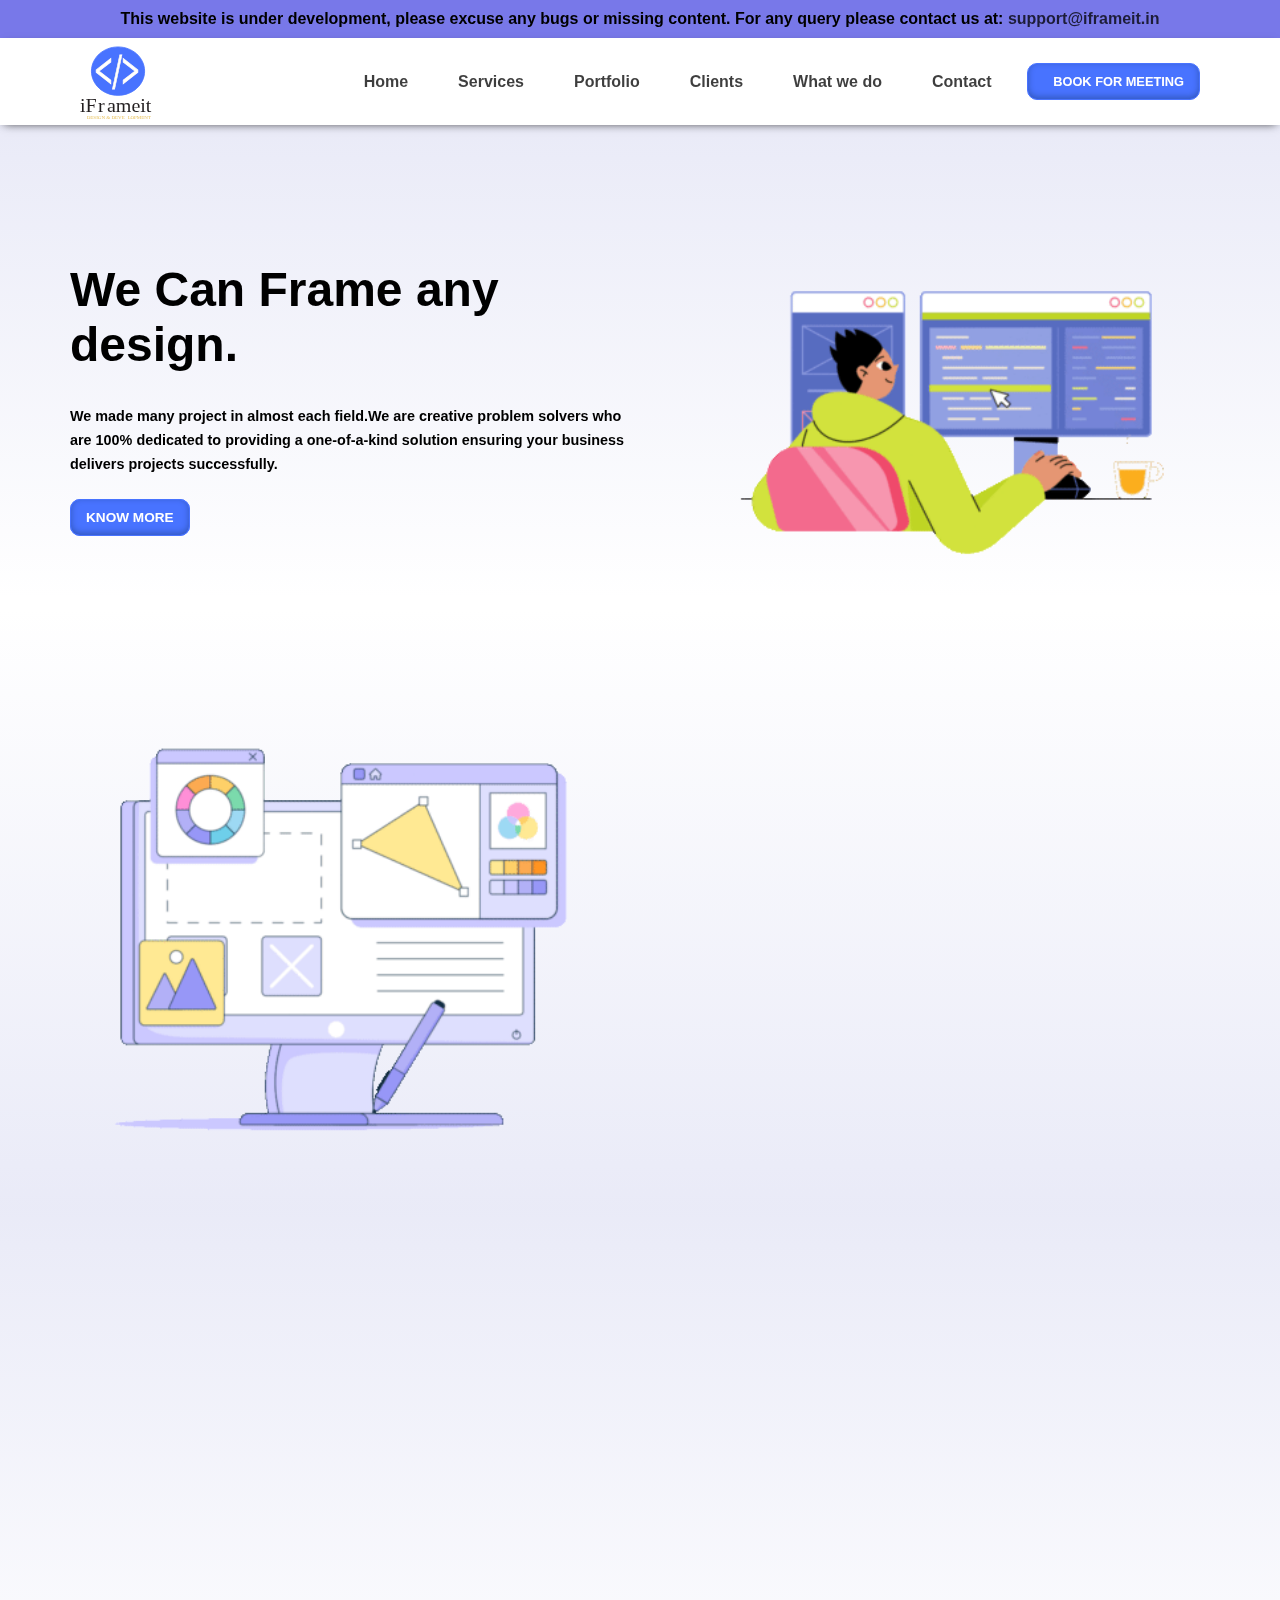
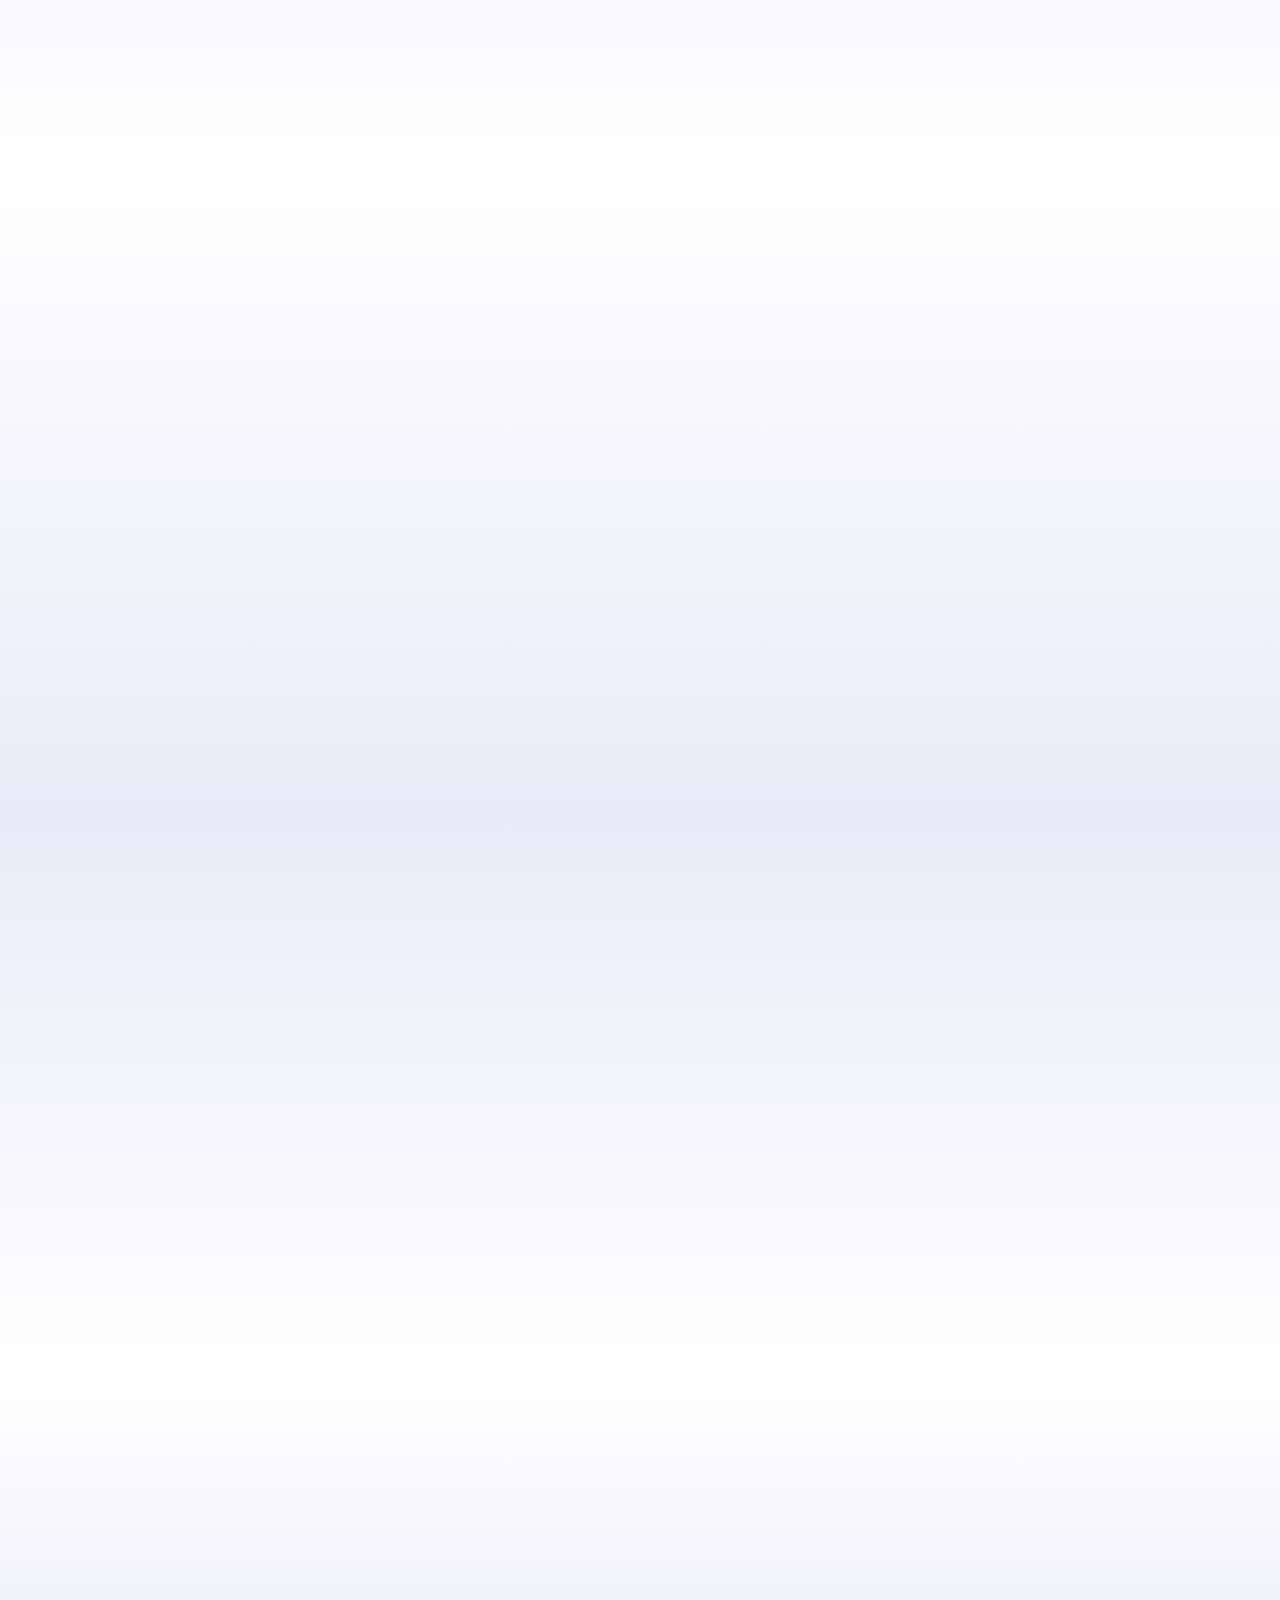
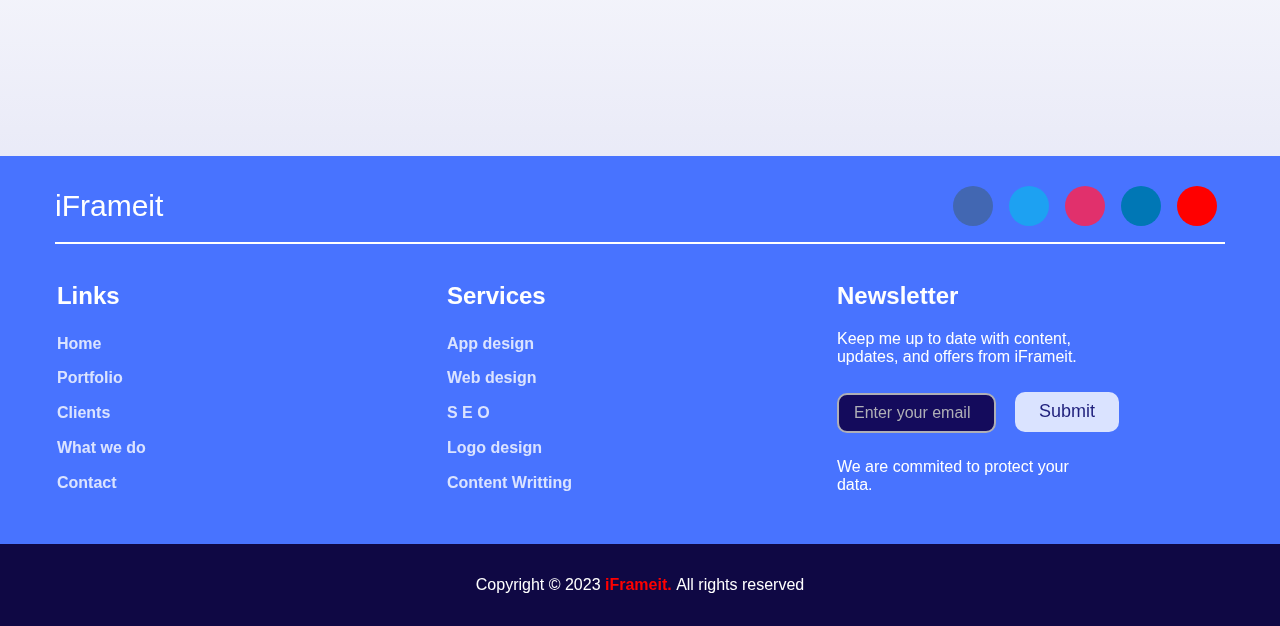
==== index.html @ dbb4987a "Merge branch 'main' of https://github.com/vikas9238/iframeit" ====
<!DOCTYPE html>
<html lang="en">

<head>
    <meta charset="UTF-8">
    <meta name="viewport" content="width=device-width, initial-scale=1.0">
    <script src="https://kit.fontawesome.com/7222562f05.js" crossorigin="anonymous"></script>
    <link href="https://unpkg.com/aos@2.3.1/dist/aos.css" rel="stylesheet">
    <link rel="icon" type="image/x-icon" href="image/favicon_io/apple-touch-icon.png">
    <title>Home | iFrameit</title>
    <link rel="stylesheet" href="styles.css">
    <link rel="stylesheet" href="responsive.css">
</head>

<body>
    <div id="preloader"></div>
    <button onclick="topFunction()" id="myBtn" title="Go to top"><i class="fa-solid fa-angle-up"></i></button>

    <p style="background-color: rgb(120, 120, 233); text-align: center; padding-block: 10px; font-weight: bold;" >This website is under development, please excuse any bugs or missing content. For any query please contact us at: <a href="mailto:support@iframeit.in">support@iframeit.in</a></p>
    <!-- Navigation Bar Section -->
    <nav class="nav">
        <div class="our-logo"><a href=""><img src="image/iframeit-logo.svg" alt=""></a></div>
        <ul class="list">
            <li><a href="index.html">Home</a></li>
            <li><a href="services.html">Services</a></li>
            <li><a href="portfolio.html">Portfolio</a></li>
            <li><a href="clients.html">Clients</a></li>
            <li><a href="whatwedo.html">What we do</a></li>
            <li><a href="contact.html">Contact</a></li>

            <a href="contact.html" class="primary-btn button-align" style="font-size: .8rem;"><i class="fa-solid fa-calendar-week">
                </i> &nbsp;&nbsp; BOOK FOR MEETING</a>
        </ul>

        <!-- burgur -->

        <div class="hamburger">
            <span class="bar"></span>
            <span class="bar"></span>
            <span class="bar"></span>
        </div>
    </nav>

    <!--      <img src="image/peakpx.jpg" alt="ruk Jare baba araha hai.........!"> -->

    <!-- hero section -->

    <section class="hero-section-row1">

        <div class="container flex">

            <div class="hero-section1">
                <h1>We Can Frame any <br>design.</h1>
                <p>We made many project in almost each field.We are creative problem solvers who are 100% dedicated to providing a one-of-a-kind solution ensuring your business delivers projects successfully.</p>
                <a href="" class="primary-btn" style="font-size: .85rem;">KNOW MORE</a>
            </div>
            <div class="hero-section2 content-float" ><img src="gif/programmer-writing-code.gif" alt=""></div>

        </div>

    </section>

    <section class="hero-section-row2">

        <div class="container flex reverse-flex">

            <div class="hero-section1 section-gap">
                <h1 data-aos="fade-up" data-aos-anchor-placement="top-bottom" data-aos-offset="300">We Are Your Digital Associates</h1>
                <p data-aos="fade-up" data-aos-anchor-placement="top-bottom" data-aos-offset="300">We are a group of very competent web developers that have joined forces to create outstanding software for our clients all around the world. Our mission is to help our clients build the future by automating their companies, engaging their consumers, and changing the world. We will be your dependable technology partner, bringing your vision to life.</p>
                <a href="" class="primary-btn" style="font-size: .85rem;"  data-aos="fade-up" data-aos-anchor-placement="top-bottom" data-aos-offset="300">KNOW MORE</a>
            </div>
            <div class="hero-section2" data-aos="fade-up-left"><img src="gif/bubble-gum-web-design.gif" alt=""></div>

        </div>

    </section>

    <section class="hero-section-row1" style="margin-top: 0px;">

        <div class="container flex">

            <div class="hero-section1 remove-element">
                <h1 data-aos="fade-up" data-aos-duration="3000">
                    Design & Development
                </h1>
                <p style="padding-bottom: 10px;" data-aos="fade-up" data-aos-duration="3000">
                    We are to help You build an awareness website. Get started by learning about design and development.Weather you are looking to start a new business or just improve your current one,We will teach you everything you need to know about web design and developmentweb design and development is a huge industrybut there are many ways to approach itin this websitewe will show you what we need to know to succeedyou are got a great idea for a website.</p>
               <!--  <p data-aos="fade-up" data-aos-duration="3000">We made many project in almost each field.We are creative problem solvers who are 100% dedicated to providing a one-of-a-kind solution ensuring your business delivers projects successfully.</p> -->
            </div>
            <div class="hero-section2 content-float ">
                <div class="content-float-row1">
                    <img src="image/at.png" alt="" class="image-decor1" data-aos="fade-right" data-aos-offset="300" data-aos-easing="ease-in-sine">
                    <img src="image/camera.png" alt="" class="image-decor2" data-aos="fade-left" data-aos-offset="300" data-aos-easing="ease-in-sine">
                </div>

                <div class="content-float-row1">
                    <img src="image/church.png" alt="" class="image-decor2" data-aos="fade-left" data-aos-offset="300" data-aos-easing="ease-in-sine">
                    <img src="image/computer.png" alt="" class="image-decor1" data-aos="fade-right" data-aos-offset="300" data-aos-easing="ease-in-sine">
                </div>
            </div>
        </div>
    </section>

    <!-- Why Choose Us -->
    <section class="choose-us">

        <div class="container choose-us-details">

            <h4 data-aos="fade-up" data-aos-anchor-placement="top-bottom" data-aos-offset="300">Why Choose Us</h4>
            <h1 data-aos="fade-up" data-aos-anchor-placement="top-bottom" data-aos-offset="300">Still Thinking About your Decision to Hire Us?</h1>

            <div class="chooseus-container flex">
                <div class="chooseus-container-card card-design" data-aos="fade-up"
                data-aos-duration="1000">
                    <img src="https://www.websitedrona.com/img/customer-review.png" alt="">
                    <p class="para">SEVERAL YEARS OF EXPERTISE</p>
                    <p class="para2">With more than 3 years of experience, Our team is passionate and adapts to the
                        latest industry standards.</p>
                </div>
                <div class="chooseus-container-card" data-aos="fade-up"
                data-aos-duration="1000">
                    <img src="https://www.websitedrona.com/img/guarantee.png" alt="">
                    <p class="para">100% SATISFACTION</p>
                    <p class="para2">We have built a professional relationship with hundreds of clients. Our services
                        are offered to all industry verticals.</p>
                </div>
                <div class="chooseus-container-card card-design" data-aos="fade-up"
                data-aos-duration="1000">
                    <img src="https://www.websitedrona.com/img/website-design.png" alt="">
                    <p class="para">CUSTOMIZED WEB DESIGNS</p>
                    <p class="para2">Every business has unique needs, so we offer customized services. Our web designers
                        and developers make each website according to your specifications.</p>
                </div>
                <div class="chooseus-container-card" data-aos="fade-up"
                data-aos-duration="1000">
                    <img src="https://www.websitedrona.com/img/brand.png" alt="">
                    <p class="para">RELIABILITY</p>
                    <p class="para2">Our services are reliable and it helps to create the trust in the business amongst
                        the clients and helps them to approach you.</p>
                </div>
            </div>

        </div>

    </section>
<!-- ................................. -->
    <section class="service-offer">

        <div class="container flex service-offer-section" >

            <div class="service-offer-col">
                <h4 data-aos="fade-up" data-aos-anchor-placement="top-bottom" data-aos-offset="300">Services We Offer</h4>
                <p data-aos="fade-up" data-aos-anchor-placement="top-bottom" data-aos-offset="300">Web development solutions for your business. We take pride in helping you build your website. Let us create a beautiful, personal and user friendly website that will not only increase your Brandawareness but also increase yoursales and revenue. Get started today.</p>

                <div class="services-content">
                    <div>
                        <p data-aos="fade-up-right">Software Development</p>
                        <p data-aos="fade-up-right">Website Hosting</p>
                        <p data-aos="fade-up-right">Domain Services</p>
                        <p data-aos="fade-up-right">Digital Marketing</p>
                    </div>
                    <div>
                        <p data-aos="fade-up-left">Website Development</p>
                        <p data-aos="fade-up-left">Industrial Training</p>
                        <p data-aos="fade-up-left">S E O</p>
                        <p data-aos="fade-up-left">E-Commerce Services</p>
                    </div>
                </div>
            </div>
            <div class="service-offer-col">
                <img src="gif/juicy-browser-window-with-pictures.gif" alt="" data-aos="fade-left" data-aos-offset="300">
            </div>

        </div>

    </section>

<!-- technologies we work with section -->

    <section class="tech-work">

        <div class="container tech-work-info">
            <p data-aos="fade-up" data-aos-anchor-placement="top-bottom" data-aos-offset="300">Technology we Work With</p>

            <div class="tech-img flex">
                <div class="tech-img-div" data-aos="fade-up"
                data-aos-duration="1000"><img src="image/html5.svg" alt=""></div>

                <div class="tech-img-div" data-aos="fade-up"
                data-aos-duration="1000"><img src="image/css.svg" alt=""></div>

                <div class="tech-img-div" data-aos="fade-up"
                data-aos-duration="1000"><img src="image/Javascript-shield.svg" alt=""></div>

                <div class="tech-img-div" data-aos="fade-up"
                data-aos-duration="1000"><img src="image/tailwind-css-1.svg" alt=""></div>

                <div class="tech-img-div" data-aos="fade-up"
                data-aos-duration="1000"><img src="image/react.svg" alt=""></div>

                <div class="tech-img-div" data-aos="fade-up"
                data-aos-duration="1000"><img src="image/nodejs.svg" alt=""></div>

                <div class="tech-img-div" data-aos="fade-up"
                data-aos-duration="1000"><img src="image/mongodb.svg" alt=""></div>

                <div class="tech-img-div" data-aos="fade-up"
                data-aos-duration="1000"><img src="image/word.png" alt=""></div>
                
            </div>
        </div>

    </section>



       
    <!-- Footer section  -->
    <footer>
        <div class="content">
          <div class="top">
            <div class="logo-details">
              <span class="logo_name">iFrameit</span>
            </div>
            <div class="media-icons">
              <a href="https://www.facebook.com/iframeit.in/"><i class="fab fa-facebook-f"></i></a>
              <a href="https://twitter.com/iframeit_in"><i class="fab fa-twitter"></i></a>
              <a href="https://instagram.com/iframeit_"><i class="fab fa-instagram"></i></a>
              <a href="#"><i class="fab fa-linkedin-in"></i></a>
              <a href="#"><i class="fab fa-youtube"></i></a>
            </div>
          </div>
          <div class="link-boxes">
            <ul class="box">
              <li class="link_name">Links</li>
              <li><a href="index.html">Home</a></li>
              <li><a href="portfolio.html">Portfolio</a></li>
              <li><a href="clients.html">Clients</a></li>
              <li><a href="whatwedo.html">What we do</a></li>
              <li><a href="contact.html">Contact</a></li>
            </ul>
            <ul class="box">
              <li class="link_name">Services</li>
              <li><a href="#">App design</a></li>
              <li><a href="#">Web design</a></li>
              <li><a href="#">S E O</a></li>
              <li><a href="#">Logo design</a></li>
              <li><a href="#">Content Writting</a></li>
            </ul>
          
            <ul class="box input-box">
                <li class="link_name">Newsletter</li>
                <p>Keep me up to date with content, updates, and offers from iFrameit.</p>
                <div class="input-details">
                    <li><input type="text" placeholder="Enter your email"></li>
                    <li><input type="button" value="Submit"></li>
                </div>
                <p>We are commited to protect your data.</p>
              </ul>
          </div>
        </div>
        <div class="all-rights-reserved">
            <p>Copyright © 2023 <a href="#">iFrameit. </a> All rights reserved</p>
        </div>
    </footer>
    <!-- .................................. -->
    
    <script src="script.js"></script>
    <script src="https://unpkg.com/aos@2.3.1/dist/aos.js"></script>
    <script>
        AOS.init();
      </script>
</body>

</html>
---- styles.css ----
* {
  margin: 0px;
  padding: 0px;
  box-sizing: border-box;
  font-family: Lexend Deca, sans-serif;
  scroll-behavior: smooth;
}

:root {
  --blue: rgb(72, 115, 255);
}

/* loader */

#preloader{
  background:#ffffff  url(gif/Vanilla-1s-285px.gif) no-repeat center;
  background-size: 35%;
  height: 100vh;
  width: 100%;
  position: fixed;
  z-index: 100;
}

/* scrollbar */
body::-webkit-scrollbar{
  background-color: #0000004e;
}
body::-webkit-scrollbar-thumb{
  background-color: var(--blue);
  border-radius: 20px;
}

/* tap to scroll */

#myBtn {
  display: none;
  position: fixed;
  bottom: 40px;
  right: 10px;
  z-index: 99;
  font-size: 18px;
  border: none;
  outline: none;
  background-color: var(--blue);
  color: white;
  cursor: pointer;
  padding: 7px 10px;
  border-radius: 10px;
}

#myBtn:hover {
  background-color: #000000;
  color: var(--blue);
}
.container {
  margin-inline: auto;
  padding-inline: 20px;
  overflow: hidden;
  max-width: 1180px;
}

.flex {
  display: flex;
  align-items: center;
}

.reverse-flex {
  flex-direction: row-reverse;
}

.nav img {
  width: 80px;
}

.nav {
  display: flex;
  justify-content: space-between;
  /* position: fixed; */
  top: 0;
  left: 0;
  width: 100%;
  padding: .5rem 5rem 0rem 5rem;
  display: flex;
  align-items: center;
  transition: 0.3s ease-out;
  backdrop-filter: blur(8px) brightness(1.2);
  -webkit-backdrop-filter: blur(8px) brightness(1.2);

}

.nav {
  box-shadow: 0px 3px 9px -4px rgba(0, 0, 0, 0.75);
}

a {
  font-size: 1rem;
  font-weight: bold;
  text-decoration: none;
  color: rgba(0, 0, 0, 0.757);
  transition: all .3s ease-in-out;
}

a:hover {
  color: rgb(72, 115, 255);
}

.list {
  list-style-type: none;
  display: flex;
  font-weight: bold;
  font-size: 1.1rem;
}

.list li {
  margin-left: 50px;
  justify-content: right;
}

.primary-btn {
  background-color: rgb(72, 115, 255);
  padding: 10px 15px;
  font-weight: bold;
  color: white;
  border: 1px solid rgb(72, 115, 255);
  border-radius: 10px;
  box-shadow: rgba(50, 50, 93, 0.25) 0px 50px 1px -69px, rgba(0, 0, 0, 0.3) 0px 30px 5px -30px, rgba(10, 37, 64, 0.35) 0px -2px 6px 0px inset;
}

.button-align {
  margin-left: 35px;
  margin-top: -8px;
}

.primary-btn:hover {
  color: white;
}

/* Burgur */
.hamburger {
  display: none;
}

.bar {
  display: block;
  width: 25px;
  height: 3px;
  margin: 5px auto;
  -webkit-transition: all 0.3s ease-in-out;
  transition: all 0.3s ease-in-out;
  background-color: rgb(1, 60, 253);

}


/* Hero section  */
.hero-section-row1 {
  /* margin-top: 85px; */
  background-image: linear-gradient(0deg, rgba(25, 136, 247, 0) 1%, rgba(192, 195, 233, 0.34) 100%);
  padding-top: 80px;
}

.hero-section-row2 {
  padding-top: 70px;
  background-image: linear-gradient(180deg, rgba(25, 136, 247, 0) 1%, rgba(192, 195, 233, 0.34) 100%);
}

.hero-section1 {
  width: 50%;
  padding-bottom: 20px;
}

.remove-element {
  background-color: rgba(255, 255, 255, 0);
  border-radius: none;
}

.hero-section1 h1 {
  font-size: 3rem;
}

.hero-section1 p {
  font-size: .9rem;
  font-weight: bold;
  line-height: 1.5rem;
  padding-block: 2rem;
}

.hero-section2 {
  width: 50%;
}


.hero-section2 img {
  width: 530px;
}

.content-float img {
  float: right;
}

.section-gap {
  padding-left: 86px;
}

/* new section */

.content-float-row1 img {
  margin: 6px;
  width: 40%;
  background-color: rgba(1, 60, 253, 0.178);
}

.image-decor2 {
  border-top-right-radius: 50px;
  border-bottom-left-radius: 50px;
  box-shadow: rgba(50, 50, 93, 0.25) 0px 50px 1px -69px, rgba(0, 0, 0, 0.3) 0px 30px 5px -30px, rgba(10, 37, 64, 0.35) 0px -2px 6px 0px inset;
}


.image-decor1 {
  border-top-left-radius: 50px;
  border-bottom-right-radius: 50px;
  box-shadow: rgba(50, 50, 93, 0.25) 0px 50px 1px -69px, rgba(0, 0, 0, 0.3) 0px 30px 5px -30px, rgba(10, 37, 64, 0.35) 0px -2px 6px 0px inset;
}


/* why choose us section */
.choose-us {
  text-align: center;
  padding-block: 4rem;  
  background-image: linear-gradient(180deg, rgba(25, 136, 247, 0) 1%, rgba(192, 195, 233, 0.34) 100%);
}

.choose-us-details h4 {
  color: rgb(105, 53, 202);
  font-weight: bold;
  font-size: 2rem;
}

.choose-us-details h1 {
  padding-block: 2rem;
}

.chooseus-container {
  width: 100%;
  justify-content: space-between;
}

.chooseus-container-card {
  text-align: center;
  width: 23%;
  background-color: rgb(255, 255, 255);
  padding: 20px;
  margin-top: 20px;
  margin-bottom: 10px;
  min-height: 350px;
  border-radius: 10px;
  /* box-shadow: 0px 0px 4px 2px rgba(0, 0, 0, 0.264); */
  transition: all .2s ease-in-out;
  box-shadow: rgba(50, 50, 93, 0.25) 0px 50px 1px -69px, rgba(0, 0, 0, 0.3) 0px 30px 5px -30px, rgba(10, 37, 64, 0.35) 0px -2px 6px 0px inset;
}

.chooseus-container-card:hover {
  scale: 1.01;
}

.para {
  font-weight: bold;
  padding-block: 1rem;
}

.para2 {
  font-size: .8rem;
  line-height: 1.2rem;
}

/* our Services Section */
.service-offer{
  background-image: linear-gradient(0deg, rgba(25, 136, 247, 0) 1%, rgba(192, 195, 233, 0.34) 100%);
}
.service-offer-col{
  padding-block: 2rem;
  width: 48%;  
}
.service-offer-col h4{
  padding-block: 1rem;
  font-size: 1.8rem;
}
.service-offer-col p{
  line-height: 1.5rem;
  font-size: .9rem;
}
.services-content{
  display: flex;
  gap: 40px;
  padding-block: 2rem;
}
.services-content p{  
  font-size: 1rem;
  background-color: #eee6e6;
  margin-bottom: 15px;
  padding: 15px 40px;
  font-weight: bold;
  color: rgba(0, 0, 0, 0.601);
  border-radius: 4px;
  box-shadow: rgba(50, 50, 93, 0.25) 0px 50px 1px -69px, rgba(0, 0, 0, 0.3) 0px 30px 5px -30px, rgba(10, 37, 64, 0.35) 0px -2px 6px 0px inset;
}

.service-offer-col img{
  float: right;
  width: 380px;
}
/* tech we work with */
.tech-work{
  padding-block: 2rem;
  
  background-image: linear-gradient(180deg, rgba(25, 136, 247, 0) 1%, rgba(192, 195, 233, 0.34) 100%);
}
.tech-work-info{
  padding-block: 1rem;
  text-align: center;
  align-items: center;
  justify-content: center;
}
.tech-work-info p{
  font-size: 3rem;
  padding-bottom: 2rem;
  color: #0077B5;
}
.tech-img{
  justify-content: space-between;
  padding-block: 2rem;
  gap :10px;
}
.tech-img-div{
  width: 23%;
  border-radius: 50%;
  padding:16px 0px;
  margin: 10px;
  overflow: hidden;
  box-shadow: rgba(50, 50, 93, 0.25) 0px 50px 1px -69px, rgba(0, 0, 0, 0.3) 0px 30px 5px -30px, rgba(10, 37, 64, 0.35) 0px -2px 6px 0px inset;
}

.tech-img-div img{
  width: 100%;
  aspect-ratio: 3/2;
  object-fit: contain;
  transition: all .4s ease-in;
}
.tech-img-div:hover img{
  scale: 1.1;
}
/* Contact Section CSS ..... Started.... */
.contactus-section {
  background: linear-gradient(rgb(0, 0, 0, .8), rgb(0, 0, 0, .4)), url(image/contactus\ banner\ 1.jpg);
  background-repeat: no-repeat;
  background-size: cover;
  padding-block: 7rem;
}

.contactus-section-details {
  text-align: center;
}

.contactus-section-details h2 {
  /* color: var(--blue); */
  color: white;
  font-size: 3rem;
}

.contactus-section-details p {
  padding-top: 1.3rem;
  font-size: 1.5rem;
  color: white;
}

.contact-home:hover {
  color: var(--blue);
}

.center-btn {
  margin-top: 20px;
}

/* Information Details */

.info-section {
  text-align: center;
  padding-block: 40px;
}

.info-details {
  justify-content: space-between;
}

.info-detail-sec {
  width: 23%;
  padding: 15px;
}

.info-detail-sec p a {
  color: black;
}

.info-detail-sec i {
  color: var(--blue);
  font-size: 3rem;
  padding-bottom: .8rem;
}

.info-detail-sec h4 {
  padding-top: .5rem;
  padding-bottom: .5rem;
}

.info-detail-sec p {
  font-size: .8rem;
  padding-block: 1rem;
}

/* contact form */


.contact-info-row-02 {
  padding-block: 40px;
  background-image: url(image/backgroundimg.jpg);
  background-repeat: no-repeat;
  background-size: cover;
}

.contact-info-row-02-info {
  width: 50%;
}

.contact-info-row-02-info-h4 {
  font-size: 2rem;
  padding-block: 2rem;
  color: var(--blue);
}

.contact-info-row-02-info-p {
  text-align: left;
  font-size: 20px;
  padding-top: 10px;
  padding-bottom: 30px;
  color: rgba(0, 0, 0, 0.418);

}

.gaping-form {
  gap: 3.2rem;
}

.form-p {
  text-align: left;
  font-size: 12px;
  font-weight: bold;
  color: var(--blue);
  padding-bottom: 20px;
  padding-top: 20px;
}

.input-form {
  padding-bottom: 1.5rem;
  padding-top: 1.5rem;
  padding-left: 0.6rem;
  border: 0;
  border-bottom: 1px solid rgba(0, 0, 0, 0.288);
  width: 100%;
  border-bottom-left-radius: 3px;
  border-bottom-right-radius: 3px;
  outline: none;
  background-color: rgba(255, 255, 255, 0.366);
}

form {
  padding-bottom: 2rem;
}

.contact-info-row-02-img {
  width: 40%;
}

.contact-info-row-02-img img {
  width: 100%;
  border-radius: 30px;
  box-shadow: -5px 2px 4px 8px #42252c6d;
}


/* footer section  */

footer{
  background-color: rgb(72, 115, 255);
  width: 100%;
}
footer .content{
  max-width: 1250px;
  margin: auto;
  padding: 30px 40px 40px 40px;
}
footer .content .top{
  display: flex;
  align-items: center;
  justify-content: space-between;
  margin-bottom: 1rem;
}
.content .top .logo-details{
  color: #fff;
  font-size: 30px;
}
.content .top .media-icons{
  display: flex;
}
.content .top .media-icons a{
  height: 40px;
  width: 40px;
  margin: 0 8px;
  border-radius: 50%;
  text-align: center;
  line-height: 40px;
  color: #fff;
  font-size: 17px;
  text-decoration: none;
  transition: all 0.4s ease;
}
.top .media-icons a:nth-child(1){
  background: #4267B2;
}
.top .media-icons a:nth-child(1):hover{
  color: #4267B2;
  background: #fff;
}
.top .media-icons a:nth-child(2){
  background: #1DA1F2;
}
.top .media-icons a:nth-child(2):hover{
  color: #1DA1F2;
  background: #fff;
}
.top .media-icons a:nth-child(3){
  background: #E1306C;
}
.top .media-icons a:nth-child(3):hover{
  color: #E1306C;
  background: #fff;
}
.top .media-icons a:nth-child(4){
  background: #0077B5;
}
.top .media-icons a:nth-child(4):hover{
  color: #0077B5;
  background: #fff;
}
.top .media-icons a:nth-child(5){
  background: #FF0000;
}
.top .media-icons a:nth-child(5):hover{
  color: #FF0000;
  background: #fff;
}
footer .content .link-boxes{
  width: 100%;
  display: flex;
  justify-content: space-around;
}
 .link-boxes{
  width: 1250px;
  padding-top: 2rem;
  border-top: 2px solid white;
  }
  .box{
    width: 33%;
  }
.box .link_name{
  color: #fff;
  font-size: 1.5rem;
  font-weight: bold;
  margin-bottom: 1.2rem;
}
.box li{
  margin: 6px 0;
  list-style: none;
}
.box li a{
  color: #fff;
  font-size: 1rem;
  line-height: 1.3rem;
  font-weight: bold;
  line-height: 1.8rem;
  text-decoration: none;
  opacity: 0.8;
  transition: all 0.4s ease
}
.box li a:hover{
  opacity: 1;
  text-decoration: underline;
  color: yellow;
}
.input-box p{
  color: white;
  width: 70%;
}
.link-boxes .input-box input{
  height: 40px;
  width: 50%;
  outline: none;
  border: 2px solid #AFAFB6;
  background: #140B5C;
  border-radius: 10px;
  padding: 0 15px;
  font-size: 15px;
  color: #fff;
  margin-top: 5px;
}
.input-details{
  display: flex;
  padding-block: 1rem;
}
.input-details li:nth-child(1){
  width: 84%;
}
.input-details li:nth-child(2){
  margin-left: -140px;
  width: 55%;
}
.link-boxes .input-box input::placeholder{
  color: #AFAFB6;
  font-size: 16px;
}
.link-boxes .input-box input[type="button"]{
  background: #fff;
  color: #140B5C;
  border: none;
  font-size: 18px;
  font-weight: 500;
  margin: 4px 0;
  opacity: 0.8;
  cursor: pointer;
  transition: all 0.4s ease;
}
.input-box input[type="button"]:hover{
  opacity: 1;
}
.all-rights-reserved{
  background-color: #0F0844;
  padding-block: 2rem;
  text-align: center;
}
.all-rights-reserved p{
  color: #ffffff;
}
.all-rights-reserved a{
  color: #FF0000;
  font-weight: bold;
}
.all-rights-reserved:hover a{
  color: rgb(208, 255, 0);
}


/* footer section  */

/* what we do section */
.whatwedo-sec{
  background-image: linear-gradient(180deg, rgba(25, 136, 247, 0) 1%, rgba(192, 195, 233, 0.34) 100%);
}
.animat-hero-img1{
  position: absolute;
  top: 0;
  padding-top: 125px;
}
.animat-hero-img2{
  position: absolute;
  right: 0;
  padding-top: 22px;
}
.whatwedo-hero-sec{
  background-image: url(image/blob\ \(1\).svg);
  background-repeat: no-repeat;
  background-size:550px;
  background-repeat: no-repeat;
  background-position: center;
  width: 100%;
  height: 400px;
  padding-top: 150px;
}
.whatwedo-hero-sec h1{
  font-weight: bold;
  font-size: 3rem;
  text-align: center;
}
hr .hr-style{
  border: 1px dashed red;
}
.whatwedo-main-sec-details{
  gap:114px;
}
.whatwedo-main-sec{
  padding-block: 2rem;
}
.whatwedo-main-sec-col01{
  width: 45%;
}
.whatwedo-main-sec-col01 img{
  width: 80%;
}
.whatwedo-main-sec-col02{
  width: 45%;
}
.whatwedo-main-sec-col02 p:nth-child(1){
  font-size:2rem;
  padding-block: 1rem;
  font-weight: bold;
}
.whatwedo-main-sec-col02 p:nth-child(2){
  font-size: .9rem;
  padding-block: 1rem;
  color: rgba(0, 0, 0, 0.438);
  line-height: 1.5rem;
  text-align: justify;
  text-justify: inter-word;
}

.how-we-work-p{
  text-align: center;
  padding-block: 2rem;
  font-size: 3rem;
  color: rgb(101, 101, 45);
  font-weight: 0;
}
.section{
  justify-content: center;
  align-items: center;
  height: 300px;
  background-image: linear-gradient(180deg, rgba(25, 136, 247, 0) 1%, rgba(192, 195, 233, 0.34) 100%);
}
.section img{
width: 646px;
}
.img-flip{
  transform: scaleX(-1);
}
.hero-section-row2-decor{
  background-image: linear-gradient(0deg, rgba(25, 136, 247, 0) 1%, rgba(192, 195, 233, 0.34) 100%);
}

.card-design{
  margin-top: 20px;
  margin-bottom: 10px;
  border-radius: 10px;
  box-shadow: rgba(50, 50, 93, 0.25) 0px 50px 1px -69px, rgba(0, 0, 0, 0.3) 0px 30px 5px -30px, rgba(10, 37, 64, 0.35) 0px -2px 6px 0px inset;
}

.our-mission{
  padding-block: 2rem;
  text-align: center;
}
.our-mission-p{
  font-size: 3rem;
  color: rgb(0, 0, 0);
  padding-block: 1rem;
}
.ourmission-container-01{
  width: 50%;
}
.ourmission-container-02{
  width: 50%;
}
.ourmission-container-01 p:nth-child(1){
  color: rgba(0, 0, 0, 0.478);
  line-height: 1.5rem;
  text-align: justify;
  text-justify: inter-word;
  margin-bottom: 2rem;
}
.ourmission-container-01 p:nth-child(2){
  color: rgba(0, 0, 0, 0.478);
  line-height: 1.5rem;
  text-align: justify;
  text-justify: inter-word;
}
/* ........... */
.our-team-container{
  display: flex;
  justify-content: center;
  align-items: center;
  min-height: 100vh;
  background: linear-gradient(#03a9f4, #03a9f4 45%, #fff 45%, #fff 100%);
  gap: 50px;
}
.card {
  position: relative;
  width: 300px;
  height: 400px;
  background: #fff;
  border-radius: 10px;
  background: rgba(255, 255, 255, 0.1);
  backdrop-filter: blur(15px);
  box-shadow: rgba(50, 50, 93, 0.25) 0px 50px 1px -69px, rgba(0, 0, 0, 0.3) 0px 30px 5px -30px, rgba(10, 37, 64, 0.35) 0px -2px 6px 0px inset;
}

.img-bx {
  position: absolute;
  top: 0;
  left: 0;
  width: 100%;
  height: 100%;
  border-radius: 10px;
  overflow: hidden;
  transform: translateY(30px) scale(0.5);
  transform-origin: top;
}

.img-bx img {
  position: absolute;
  top: 0;
  left: 0;
  width: 100%;
  height: 100%;
  object-fit: cover;
}

.content-detl {
  position: absolute;
  width: 100%;
  height: 100%;
  display: flex;
  justify-content: center;
  align-items: flex-end;
  padding-bottom: 30px;
}

.content-detl .detail-cont {
  display: flex;
  justify-content: center;
  align-items: center;
  flex-direction: column;
  text-align: center;
}

.content-detl .detail-cont h2 {
  color: #444;
  font-size: 1.6em;
  font-weight: bolder;
}

.content-detl .detail-cont h2 span {
  font-size: 0.7em;
  color: #03a9f4;
  font-weight: bold;
}

.sci {
  position: relative;
  display: flex;
  margin-top: 5px;
}

.sci li {
  list-style: none;
  margin: 4px;
}

.sci li a {
  width: 45px;
  height: 45px;
  display: flex;
  justify-content: center;
  align-items: center;
  border-radius: 50%;
  background: transparent;
  font-size: 1.5em;
  color: #444;
  text-decoration: none;
  box-shadow: 0 3px 6px rgba(0, 0, 0, 0.16), 0 3px 6px rgba(0, 0, 0, 0.23);
  transition: 0.5s;
}

.sci li a:hover {
  background: #03a9f4;
  color: #fff;
}
/* what we do section */
---- responsive.css ----
@media only screen and (max-width: 490px) {

  /* nav bar respo.... */
  .nav{
    padding: 1rem 2rem 0rem 2rem;
  }
  .list {
    position: fixed;
    left: -100%;
    top: 6rem;
    flex-direction: column;
    background-color: #fff;
    width: 100%;
    border-radius: 10px;
    text-align: center;
    transition: 0.3s;
    box-shadow:0 10px 27px rgba(0, 0, 0, 0.05);
    align-items: center;
    padding-bottom: 20px;
  }
  .list.active {
    left: 0;
    top:66px
  }
  .list li {
    margin-top: 20px;
    margin-bottom: 20px;
  }
  .list li {
    margin-left: 0px;
    justify-content: center;
  }
  .button-align{
    margin-left: 0px;
    margin-top: 0px;
    text-align: center;
  }
  .hamburger {
    display: block;
    cursor: pointer;
  }

  .hamburger.active .bar:nth-child(2) {
      opacity: 0;
  }

  .hamburger.active .bar:nth-child(1) {
      transform: translateY(8px) rotate(45deg);
  }

  .hamburger.active .bar:nth-child(3) {
      transform: translateY(-8px) rotate(-45deg);
  }

  /* hero section */
  .flex{
    flex-direction: column-reverse;
  }
  .hero-section-row1{
    padding-top: 50px;
    margin-top: 0px;
  }
  .hero-section-row2{
    padding-top: 10px;
  }
  .hero-section1{
    width: 100%;
  }
  .hero-section2{
    width: 100%;
  }
  .hero-section2 img{
    width: 100%;    
  }
  .section-gap{
    padding-left: 0px;
  }
  /* hero section ka 3rd sec img back ground remove */
  .content-float-row1 img{
    background-color: rgba(255, 255, 255, 0);
  }
  .content-float-row1{
    width: 100%;
  }
  .chooseus-container-card{
    width: 100%;
  }

  .services-content{
    flex-direction: column;
    gap: 0px;
  }
  .service-offer-col{
    width: 80%;  
  }
  .services-content p{ 
    text-align: center;
  }
  .service-offer-col img{
    float: left;
    width: 100%;
  }
  .content-float-row1 img {
    width: 44%;
  }
  /* technologies we work with section */
  .tech-img{
    flex-direction: row;
    flex-wrap: wrap;
  }
  .tech-img-div{
    width: 40%;
  }
   /* contact us respo */
  .box{
    width: 100%;
  }
  .input-box p{
    width: 100%;
  }
   .contactus-section{
    display: none;
}

.contactus-section-details h2{
    font-size: 1.3rem;
}
.contactus-section-details p{
    padding-top: 0rem;
    font-size: 0.8rem;
}
.info-section {
  margin-top: 3.7rem;
}
.info-details{
    flex-direction: column;
    text-align: center;
}
.info-detail-sec{
    width: 100%
}
.contact-info-row-02-img{
    display: none;
}
.contact-info-row-02-info{
    width: 100%;
}
.contact-info-row-02-info-h4{
    text-align: center;
}
.contact-info-row-02-info-p{
    text-align: center;
}
.center-btn{
    justify-content: center;
}
  /* footer section */
    .link-boxes{
      flex-direction: column;
      justify-content: space-between;
      align-items: center;
      text-align: center;
    }
    footer .content .top{
      flex-direction: column;
    }
    .content .top .media-icons{
      margin-top: 16px;
    }

    .input-details{
      flex-direction: column;
    }
    .input-details li:nth-child(1){
      width: 100%;
    }
    .input-details li:nth-child(2){
      margin-left: 0px;
      width: 100%;
    }
    /* footer section */

    /* what we do respo */
    .animat-hero-img1, .animat-hero-img2 {
      display: none;
    }
    .whatwedo-hero-sec {
      display: none;
    }
    .whatwedo-main-sec-col02 p:nth-child(1){
      text-align: center;
    }
    .whatwedo-main-sec-col02 {
      width: 100%;
  }
  .whatwedo-main-sec-details {
    gap: 20px;
    flex-direction: column;
  }
  .whatwedo-main-sec-col01{
    width: 100%;
    margin-left: 77px;
  }
  .hero-section1 h1 {
    font-size: 2rem;
    text-align: center;
}
.section img {
  width: 300px;
}
.section{
  height: 144px;
}
.ourmission-container-01{
  width: 100%;
}
.ourmission-container-02{
  width: auto;
}
.our-team-container{
  flex-direction: column;
  padding-block: 70px;
  background-image: none;
}
.container-width{
  width: 66%;
}


}
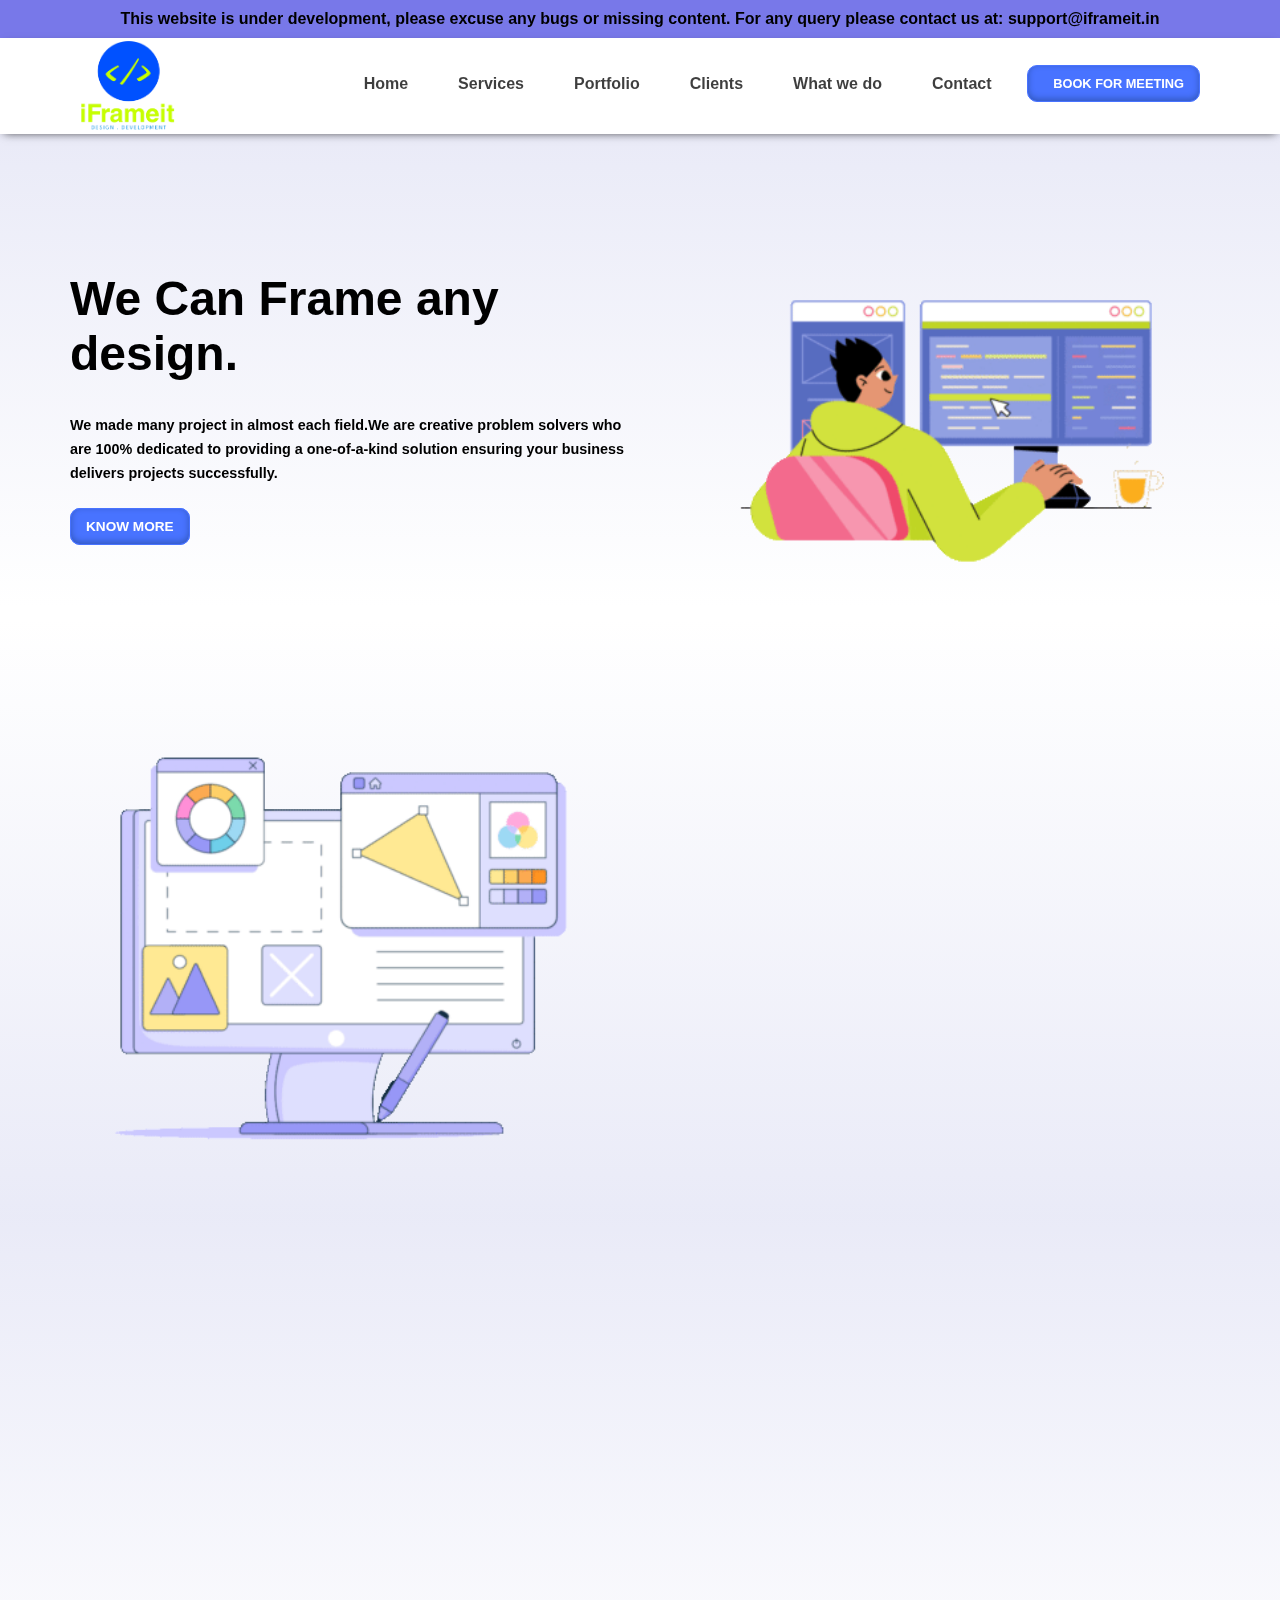
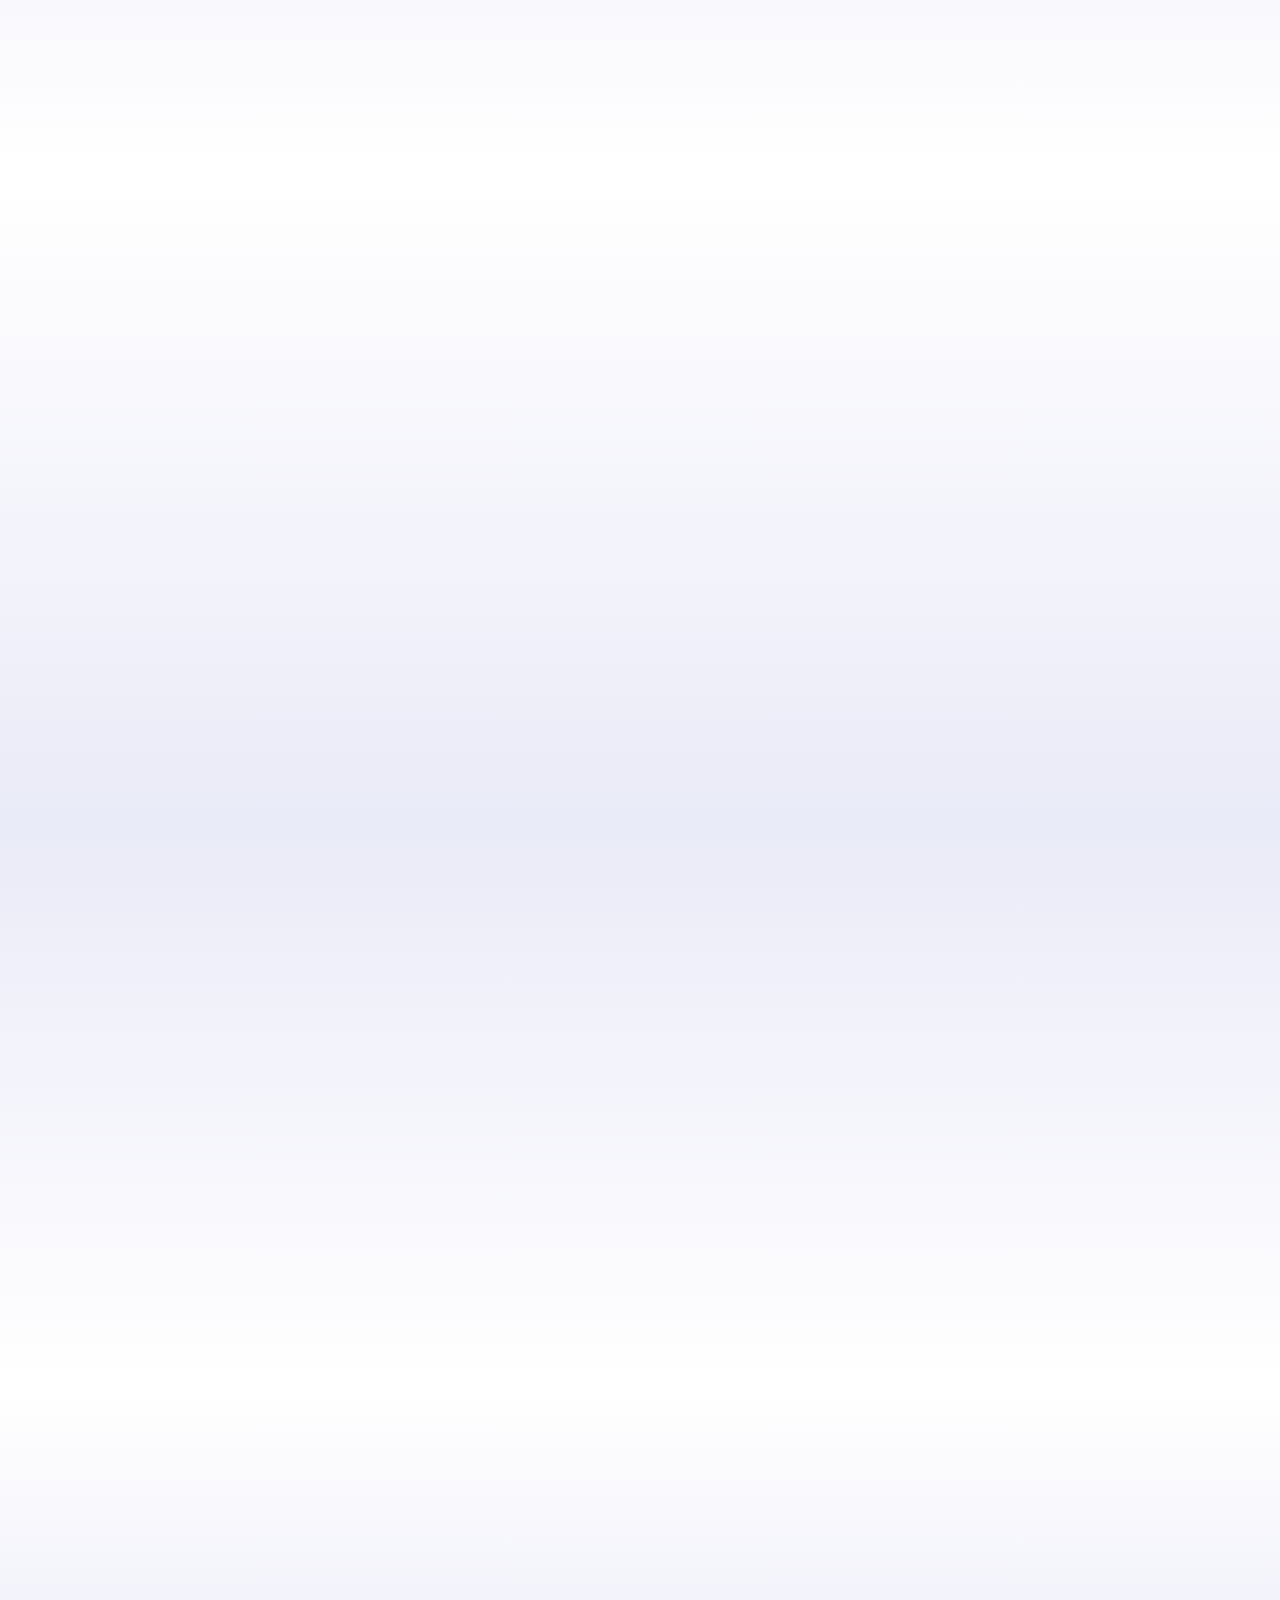
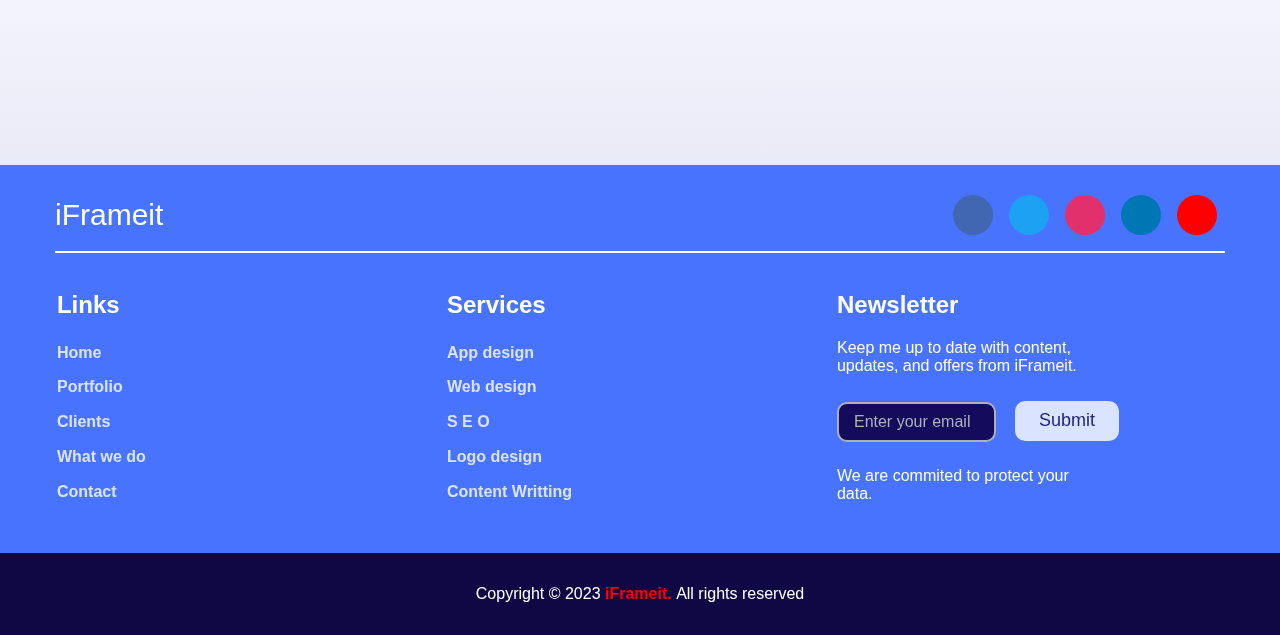
==== commit 6256550e: "logo and favicon changed" ====
--- a/index.html
+++ b/index.html
@@ -6,7 +6,7 @@
     <meta name="viewport" content="width=device-width, initial-scale=1.0">
     <script src="https://kit.fontawesome.com/7222562f05.js" crossorigin="anonymous"></script>
     <link href="https://unpkg.com/aos@2.3.1/dist/aos.css" rel="stylesheet">
-    <link rel="icon" type="image/x-icon" href="image/favicon_io/apple-touch-icon.png">
+    <link rel="icon" type="image/x-icon" href="image/iframeit-logo2.png">
     <title>Home | iFrameit</title>
     <link rel="stylesheet" href="styles.css">
     <link rel="stylesheet" href="responsive.css">
@@ -16,10 +16,10 @@
     <div id="preloader"></div>
     <button onclick="topFunction()" id="myBtn" title="Go to top"><i class="fa-solid fa-angle-up"></i></button>
 
-    <p style="background-color: rgb(120, 120, 233); text-align: center; padding-block: 10px; font-weight: bold;" >This website is under development, please excuse any bugs or missing content. For any query please contact us at: <a href="mailto:support@iframeit.in">support@iframeit.in</a></p>
+    <p style="background-color: rgb(120, 120, 233); text-align: center; padding-block: 10px; font-weight: bold;" >This website is under development, please excuse any bugs or missing content. For any query please contact us at: support@iframeit.in</p>
     <!-- Navigation Bar Section -->
     <nav class="nav">
-        <div class="our-logo"><a href=""><img src="image/iframeit-logo.svg" alt=""></a></div>
+        <div class="our-logo"><img src="image/iframeit-logo2-01.png" alt=""></div>
         <ul class="list">
             <li><a href="index.html">Home</a></li>
             <li><a href="services.html">Services</a></li>
@@ -28,7 +28,7 @@
             <li><a href="whatwedo.html">What we do</a></li>
             <li><a href="contact.html">Contact</a></li>
 
-            <a href="contact.html" class="primary-btn button-align" style="font-size: .8rem;"><i class="fa-solid fa-calendar-week">
+            <a href="" class="primary-btn button-align" style="font-size: .8rem;"><i class="fa-solid fa-calendar-week">
                 </i> &nbsp;&nbsp; BOOK FOR MEETING</a>
         </ul>
 
@@ -225,7 +225,7 @@
             <div class="media-icons">
               <a href="https://www.facebook.com/iframeit.in/"><i class="fab fa-facebook-f"></i></a>
               <a href="https://twitter.com/iframeit_in"><i class="fab fa-twitter"></i></a>
-              <a href="https://instagram.com/iframeit_"><i class="fab fa-instagram"></i></a>
+              <a href="#"><i class="fab fa-instagram"></i></a>
               <a href="#"><i class="fab fa-linkedin-in"></i></a>
               <a href="#"><i class="fab fa-youtube"></i></a>
             </div>
--- a/styles.css
+++ b/styles.css
@@ -69,7 +69,7 @@
 }
 
 .nav img {
-  width: 80px;
+  width: 95px;
 }
 
 .nav {
@@ -79,7 +79,7 @@
   top: 0;
   left: 0;
   width: 100%;
-  padding: .5rem 5rem 0rem 5rem;
+  padding: .2rem 5rem 0rem 5rem;
   display: flex;
   align-items: center;
   transition: 0.3s ease-out;
--- a/responsive.css
+++ b/responsive.css
@@ -2,7 +2,7 @@
 
   /* nav bar respo.... */
   .nav{
-    padding: 1rem 2rem 0rem 2rem;
+    padding: .2rem 2rem 0rem 2rem;
   }
   .list {
     position: fixed;
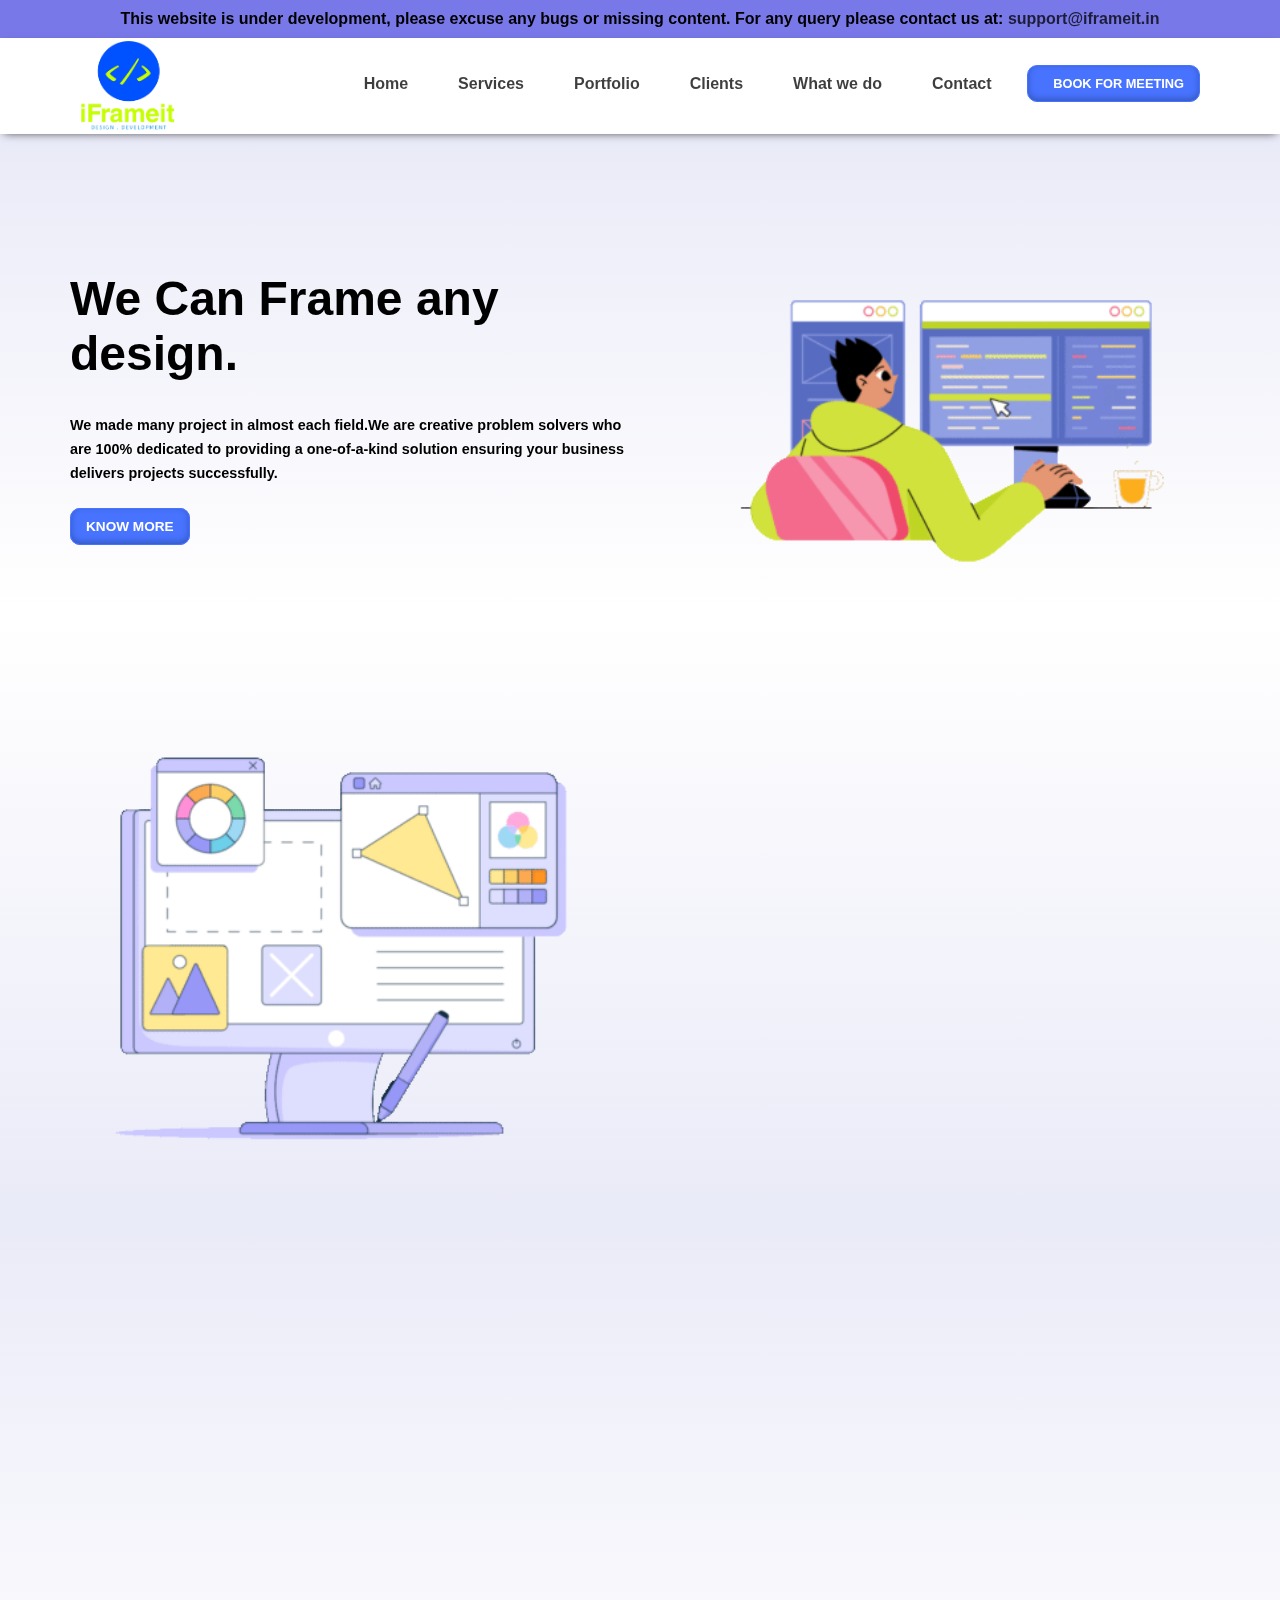
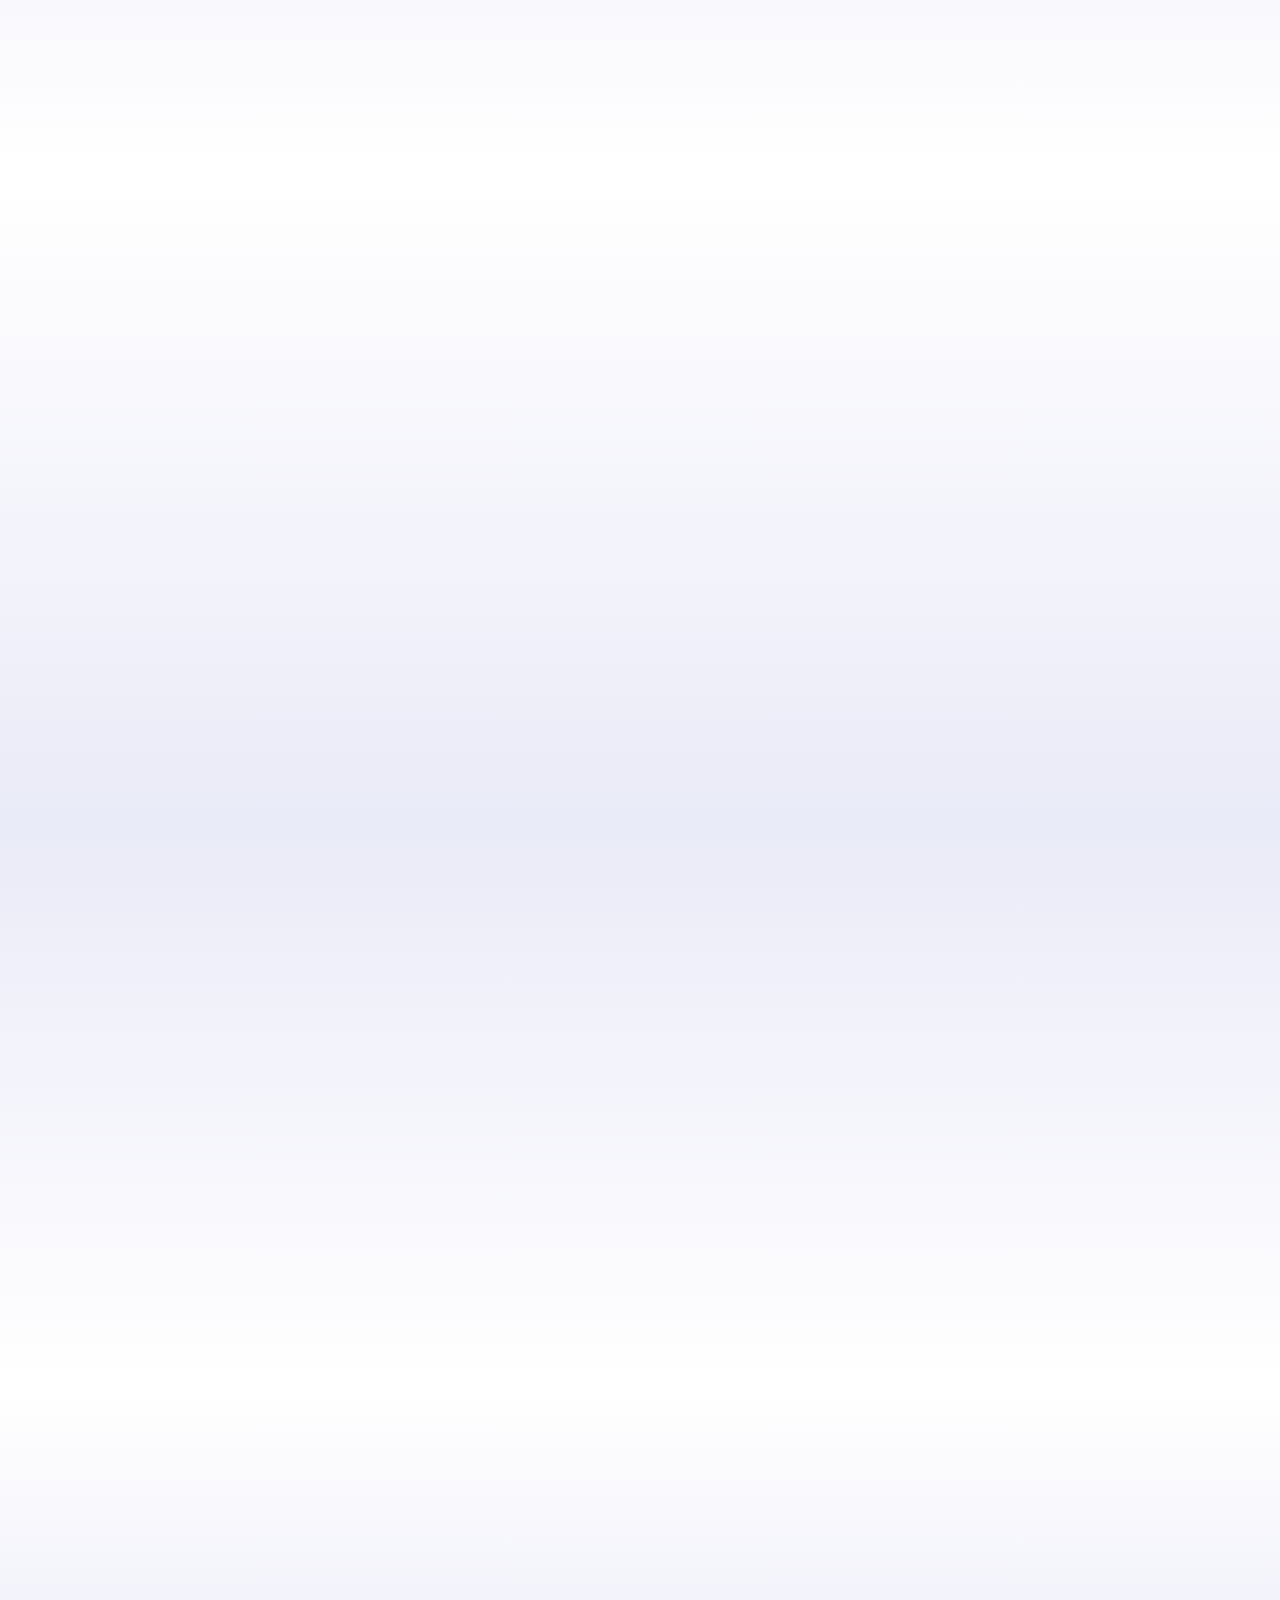
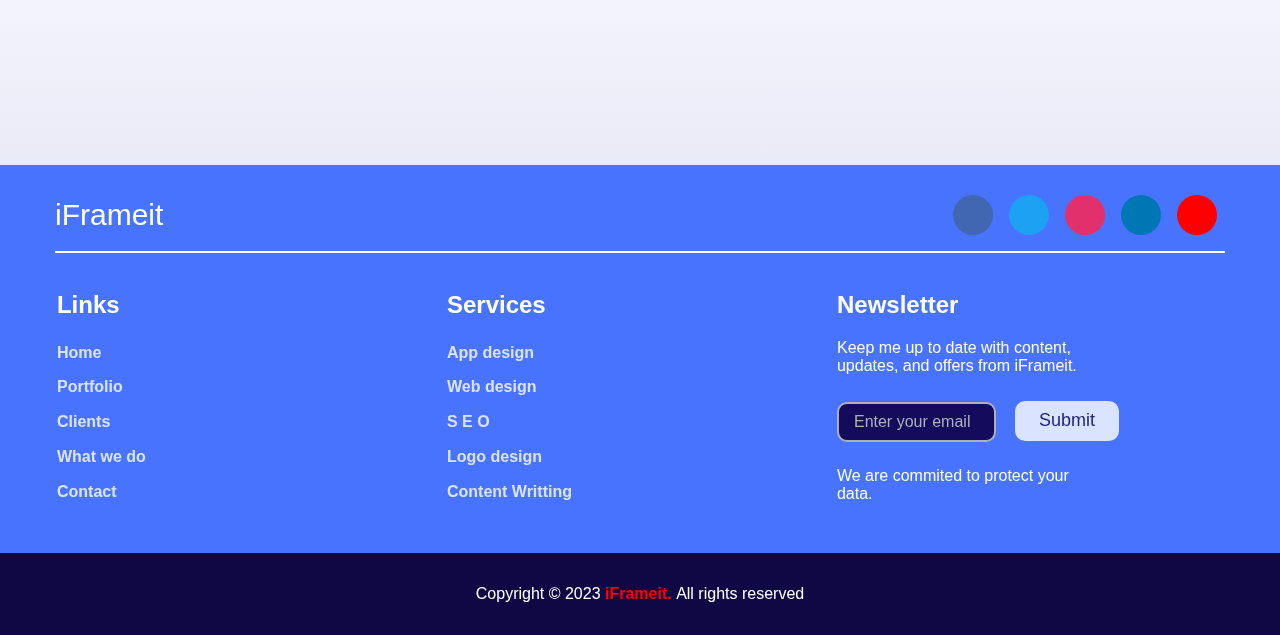
==== commit af43230d: "Merge branch 'main' of https://github.com/vikas9238/iframeit" ====
--- a/index.html
+++ b/index.html
@@ -16,10 +16,11 @@
     <div id="preloader"></div>
     <button onclick="topFunction()" id="myBtn" title="Go to top"><i class="fa-solid fa-angle-up"></i></button>
 
-    <p style="background-color: rgb(120, 120, 233); text-align: center; padding-block: 10px; font-weight: bold;" >This website is under development, please excuse any bugs or missing content. For any query please contact us at: support@iframeit.in</p>
+    <p style="background-color: rgb(120, 120, 233); text-align: center; padding-block: 10px; font-weight: bold;" >This website is under development, please excuse any bugs or missing content. For any query please contact us at: <a href="mailto:support@iframeit.in">support@iframeit.in</a></p>
     <!-- Navigation Bar Section -->
     <nav class="nav">
         <div class="our-logo"><img src="image/iframeit-logo2-01.png" alt=""></div>
+
         <ul class="list">
             <li><a href="index.html">Home</a></li>
             <li><a href="services.html">Services</a></li>
@@ -28,7 +29,7 @@
             <li><a href="whatwedo.html">What we do</a></li>
             <li><a href="contact.html">Contact</a></li>
 
-            <a href="" class="primary-btn button-align" style="font-size: .8rem;"><i class="fa-solid fa-calendar-week">
+            <a href="contact.html" class="primary-btn button-align" style="font-size: .8rem;"><i class="fa-solid fa-calendar-week">
                 </i> &nbsp;&nbsp; BOOK FOR MEETING</a>
         </ul>
 
@@ -225,7 +226,7 @@
             <div class="media-icons">
               <a href="https://www.facebook.com/iframeit.in/"><i class="fab fa-facebook-f"></i></a>
               <a href="https://twitter.com/iframeit_in"><i class="fab fa-twitter"></i></a>
-              <a href="#"><i class="fab fa-instagram"></i></a>
+              <a href="https://instagram.com/iframeit_"><i class="fab fa-instagram"></i></a>
               <a href="#"><i class="fab fa-linkedin-in"></i></a>
               <a href="#"><i class="fab fa-youtube"></i></a>
             </div>
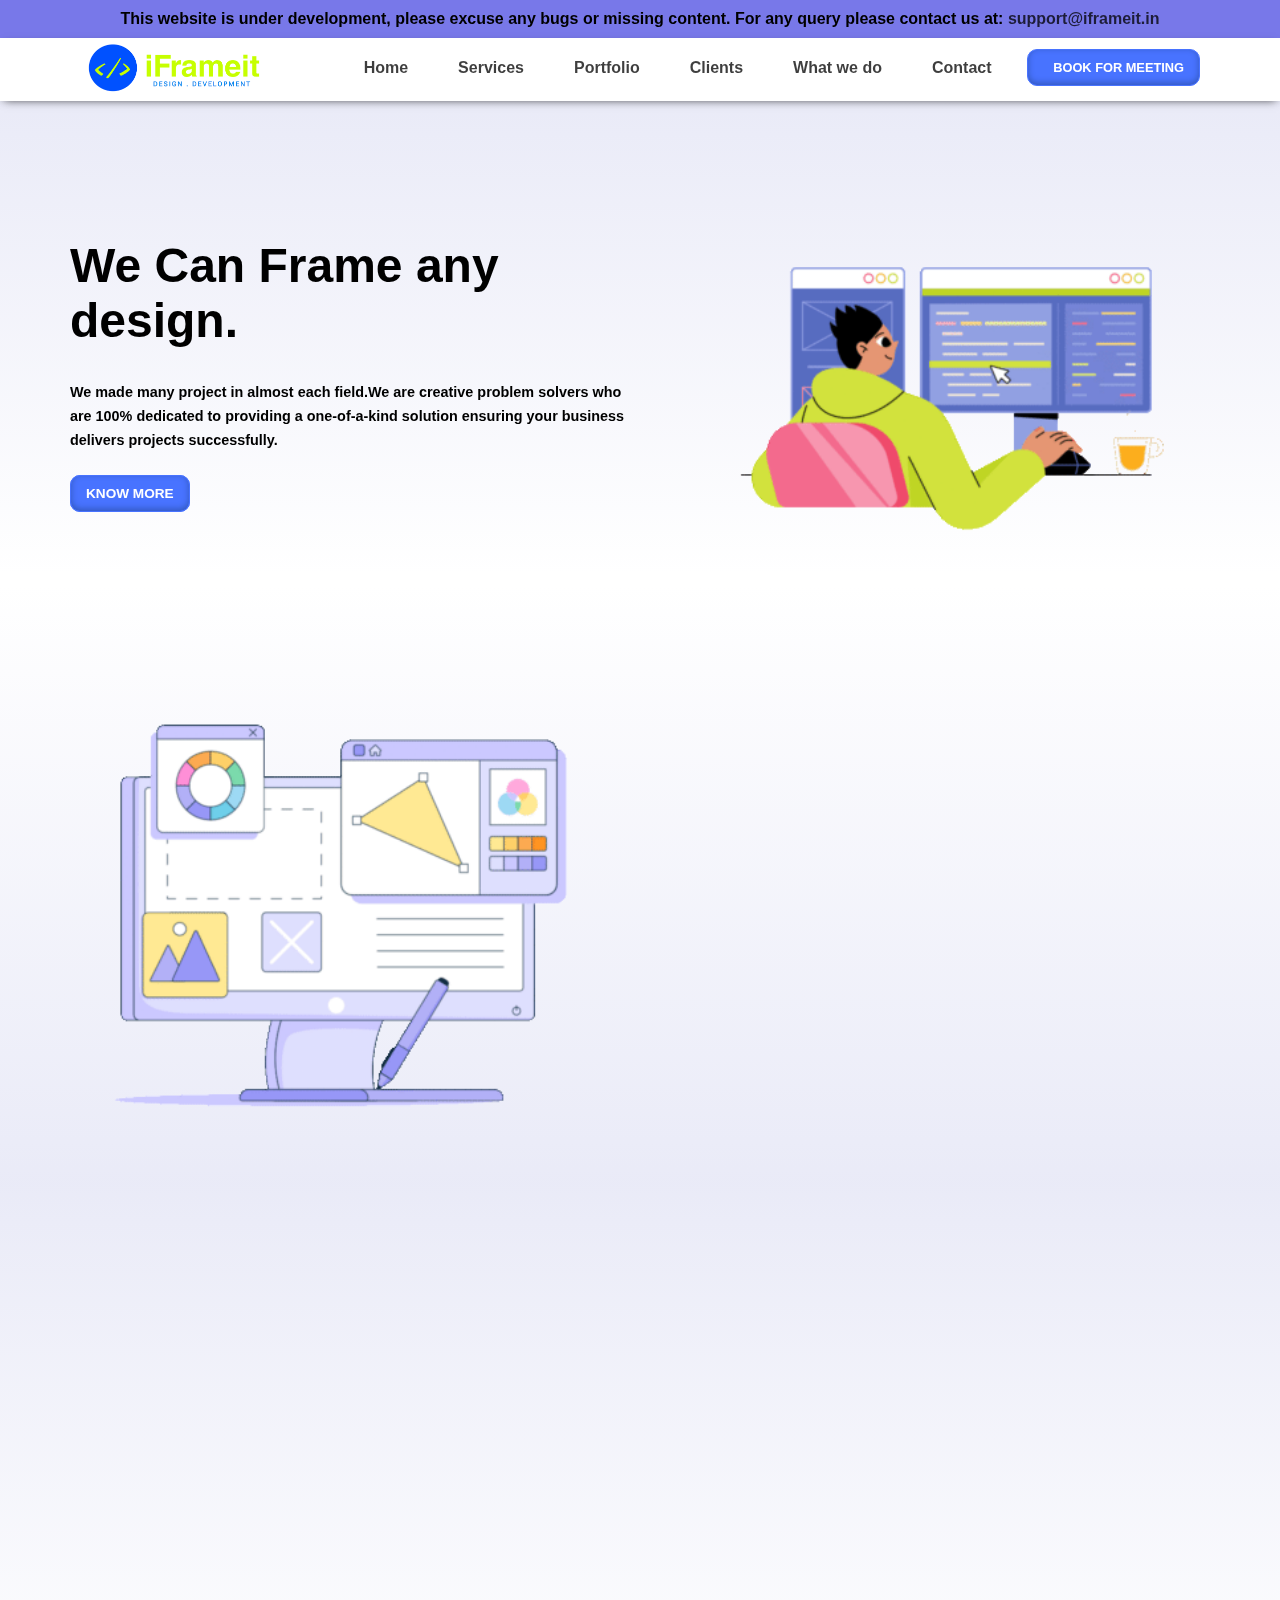
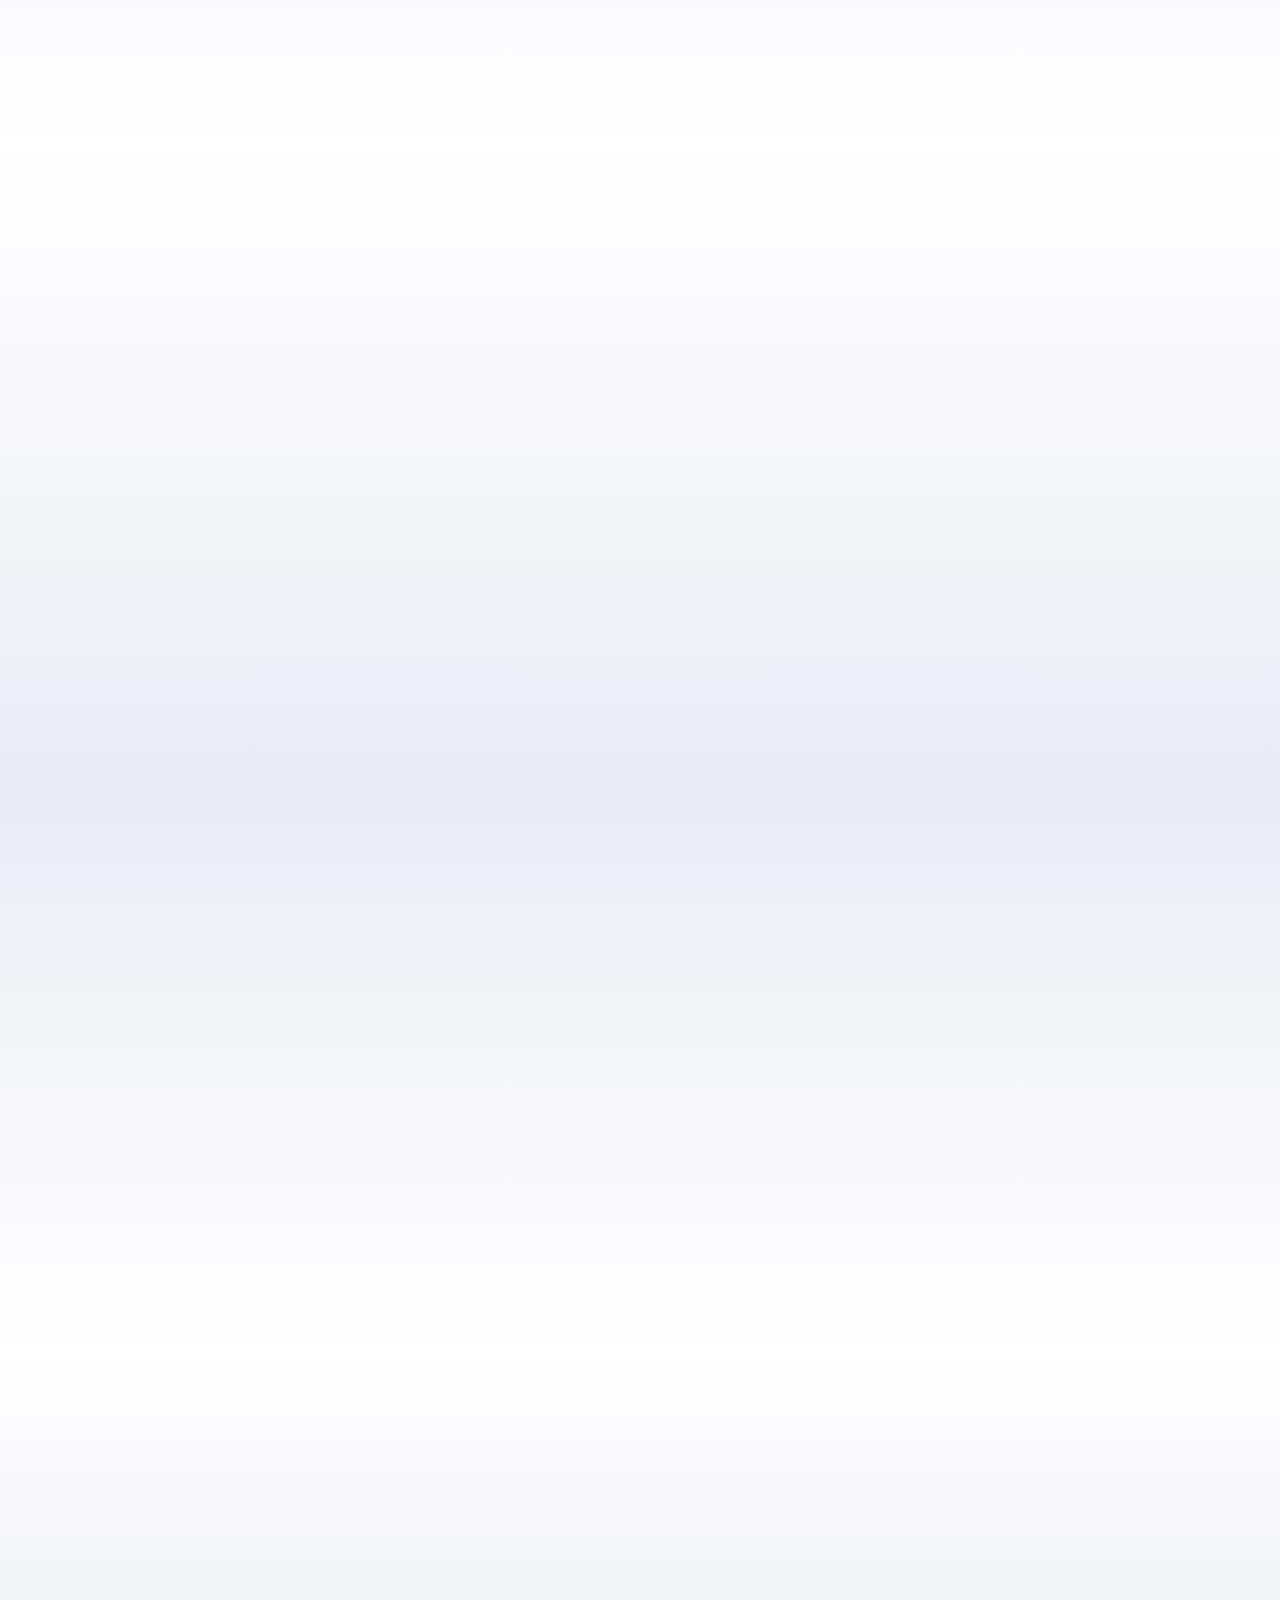
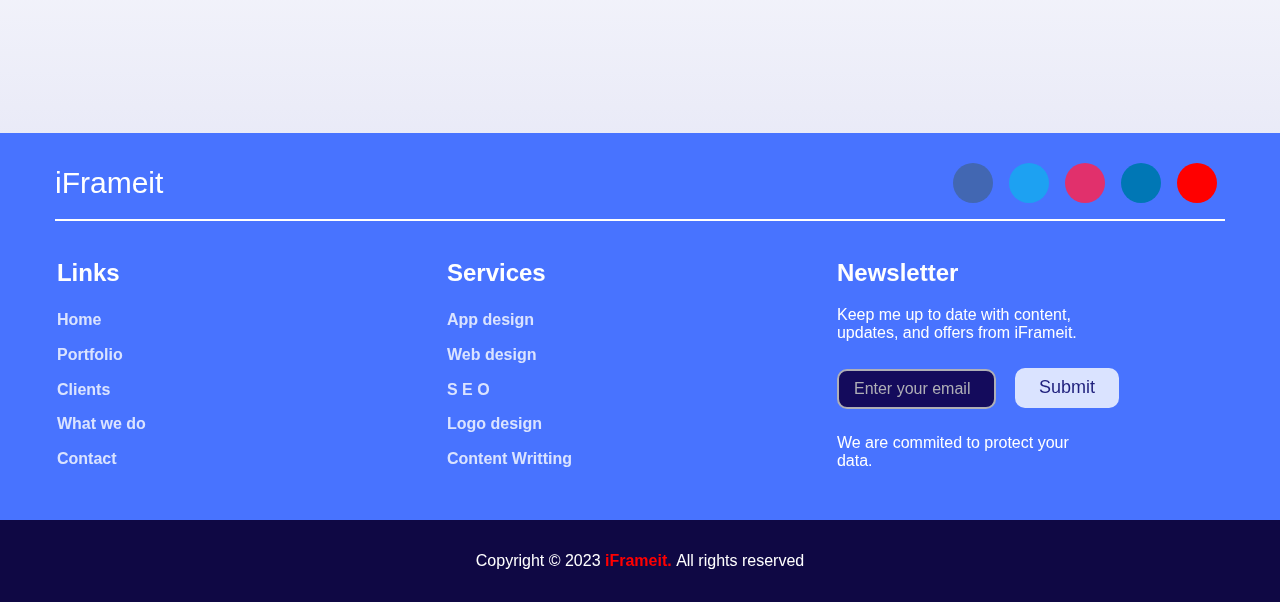
==== commit ac47d762: "favicon and logo added" ====
--- a/index.html
+++ b/index.html
@@ -6,7 +6,7 @@
     <meta name="viewport" content="width=device-width, initial-scale=1.0">
     <script src="https://kit.fontawesome.com/7222562f05.js" crossorigin="anonymous"></script>
     <link href="https://unpkg.com/aos@2.3.1/dist/aos.css" rel="stylesheet">
-    <link rel="icon" type="image/x-icon" href="image/iframeit-logo2.png">
+    <link rel="icon" type="image/x-icon" href="image/iframeit-logo-favicon.png">
     <title>Home | iFrameit</title>
     <link rel="stylesheet" href="styles.css">
     <link rel="stylesheet" href="responsive.css">
@@ -19,7 +19,7 @@
     <p style="background-color: rgb(120, 120, 233); text-align: center; padding-block: 10px; font-weight: bold;" >This website is under development, please excuse any bugs or missing content. For any query please contact us at: <a href="mailto:support@iframeit.in">support@iframeit.in</a></p>
     <!-- Navigation Bar Section -->
     <nav class="nav">
-        <div class="our-logo"><img src="image/iframeit-logo2-01.png" alt=""></div>
+        <div class="our-logo"><img src="image/iframeit-logo-main.png" alt=""></div>
 
         <ul class="list">
             <li><a href="index.html">Home</a></li>
--- a/styles.css
+++ b/styles.css
@@ -69,7 +69,7 @@
 }
 
 .nav img {
-  width: 95px;
+  width: 190px;
 }
 
 .nav {
@@ -668,7 +668,7 @@
 .animat-hero-img1{
   position: absolute;
   top: 0;
-  padding-top: 125px;
+  padding-top: 100px;
 }
 .animat-hero-img2{
   position: absolute;
--- a/responsive.css
+++ b/responsive.css
@@ -3,6 +3,9 @@
   /* nav bar respo.... */
   .nav{
     padding: .2rem 2rem 0rem 2rem;
+  }
+  .nav img{
+    width: 130px;
   }
   .list {
     position: fixed;
@@ -20,7 +23,7 @@
   }
   .list.active {
     left: 0;
-    top:66px
+    top:42px
   }
   .list li {
     margin-top: 20px;
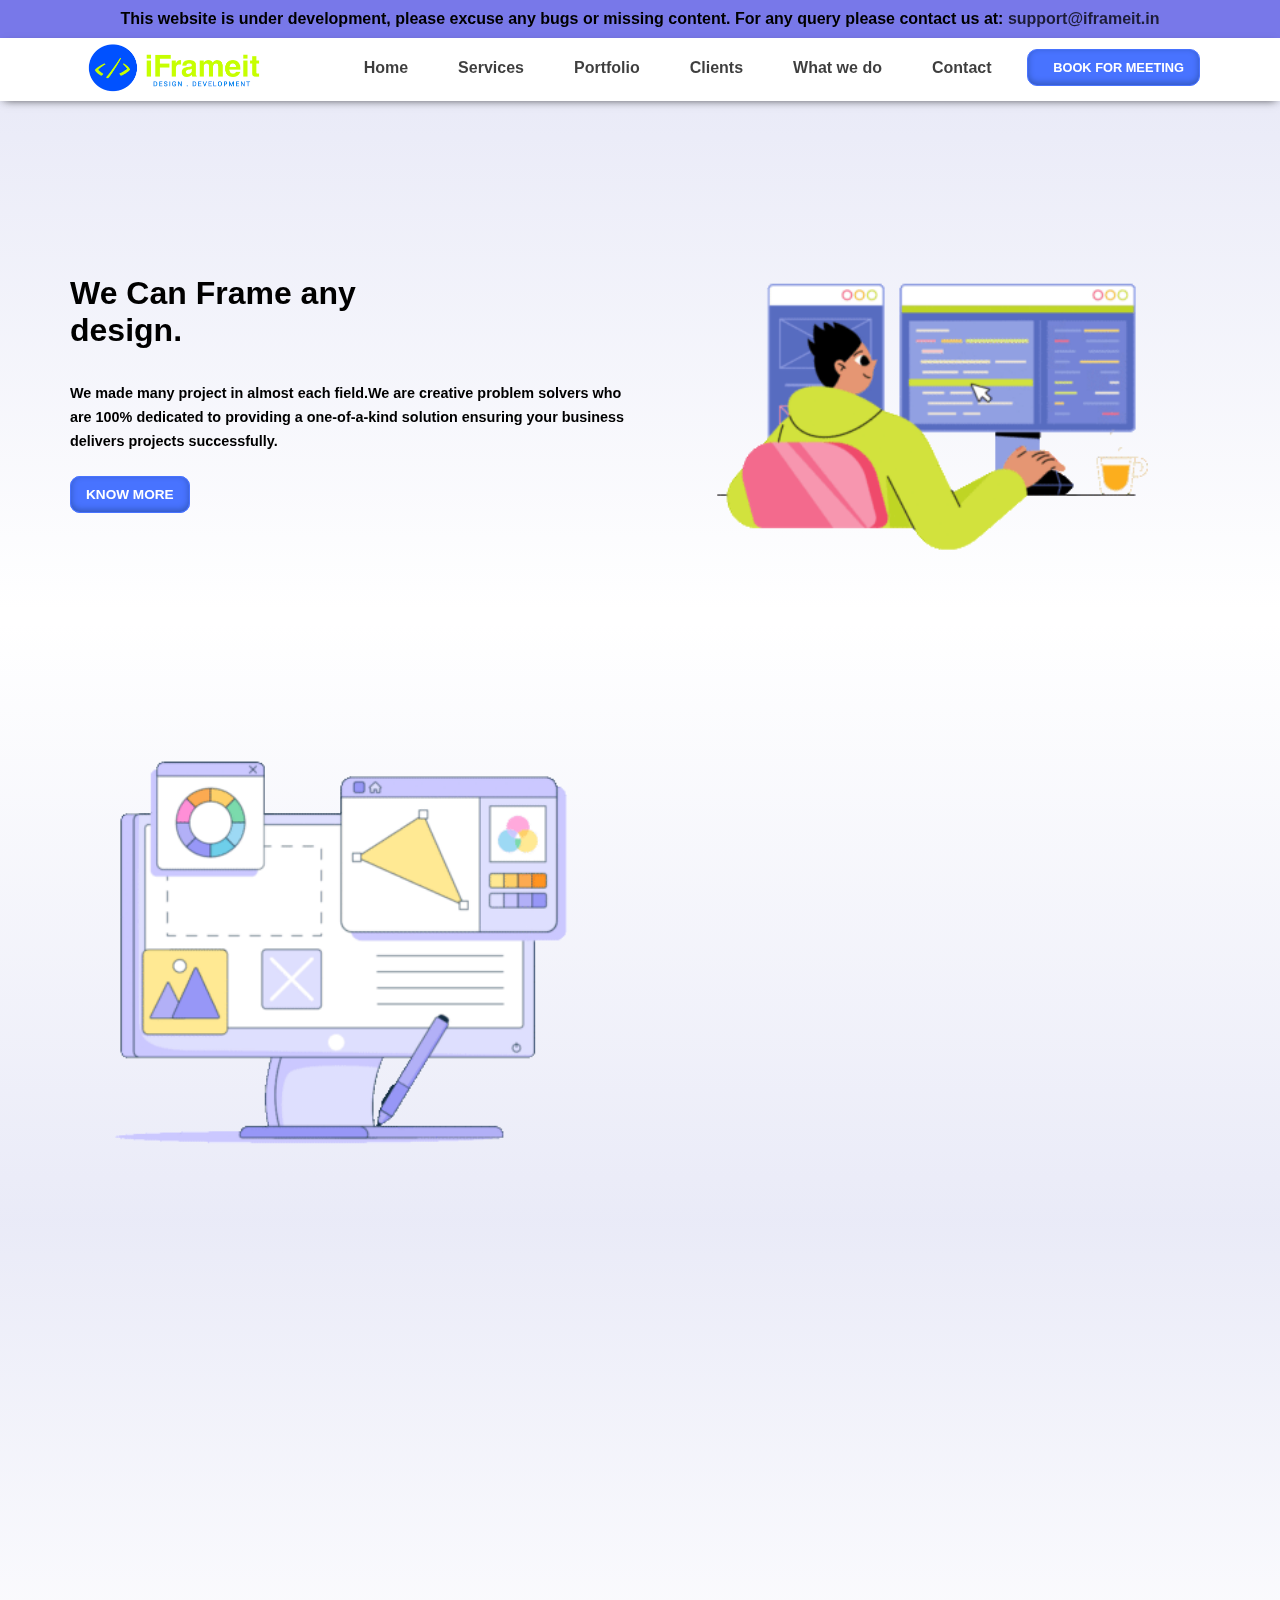
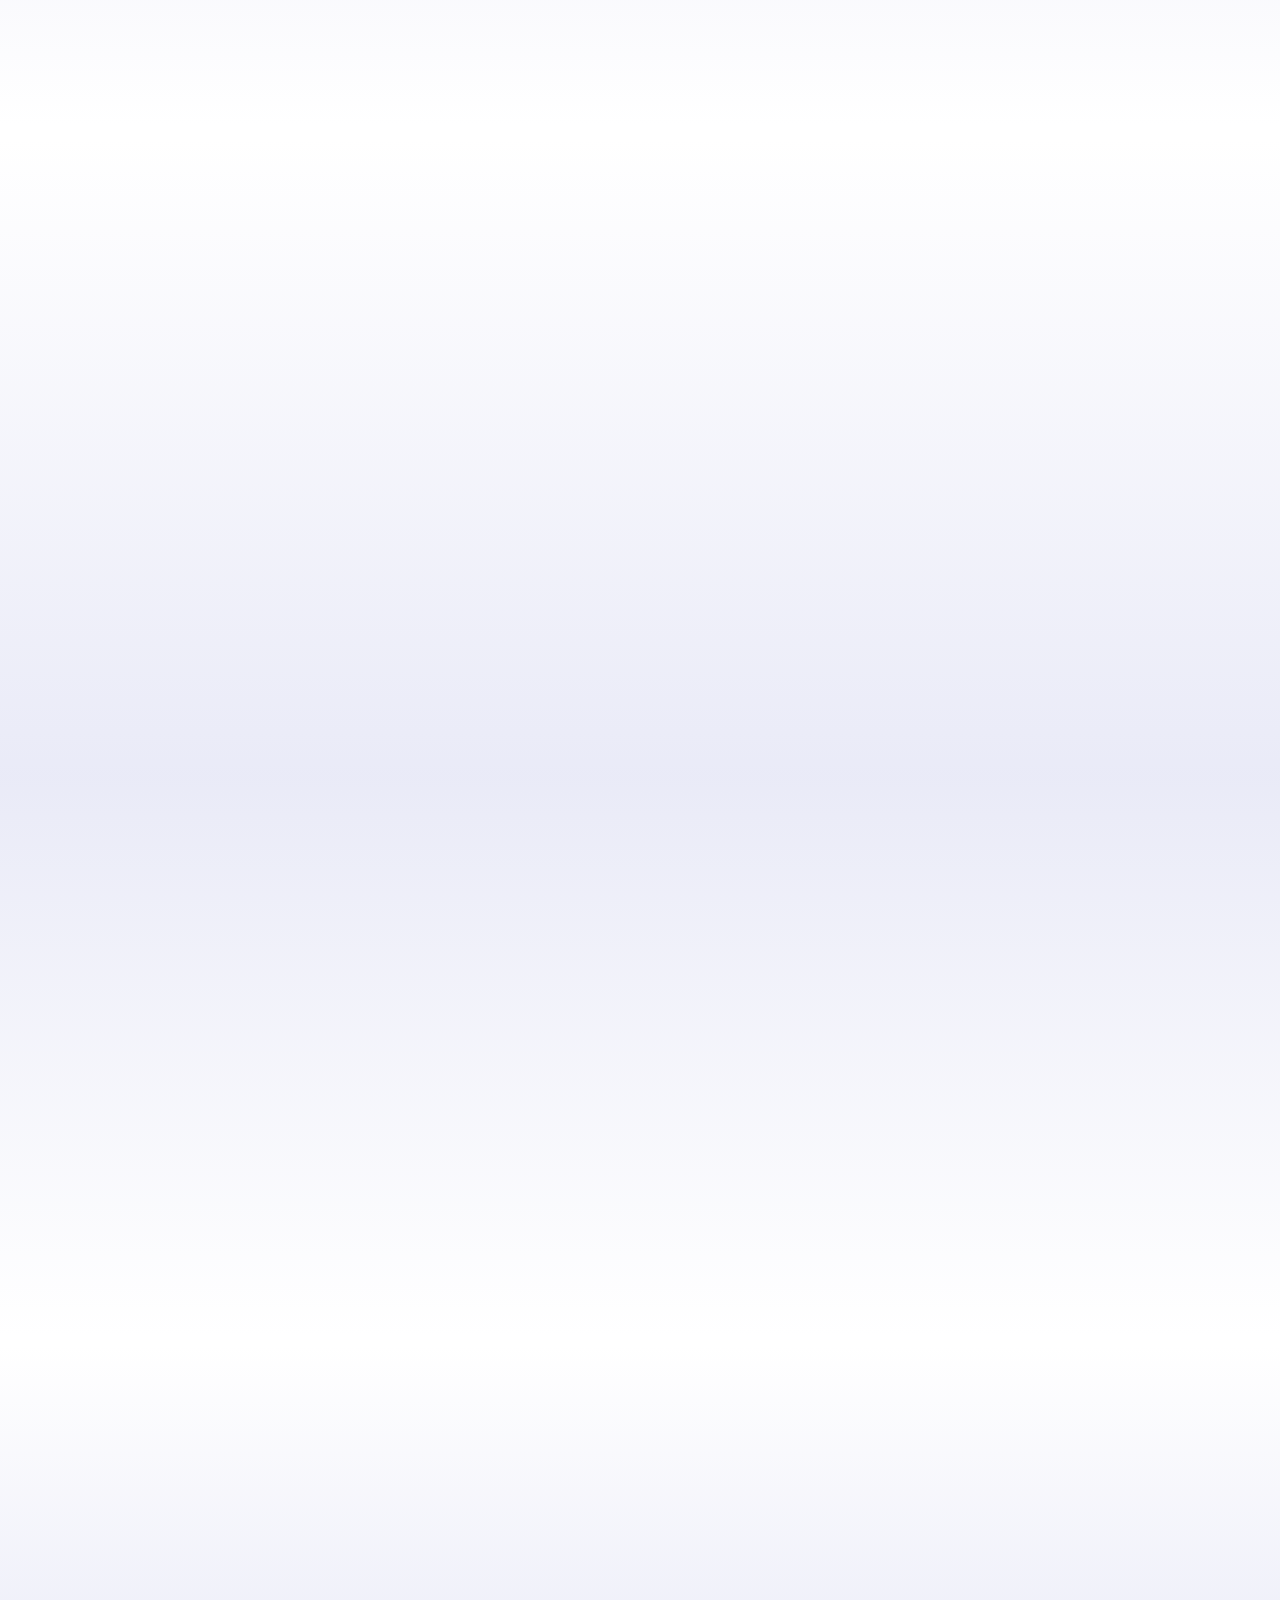
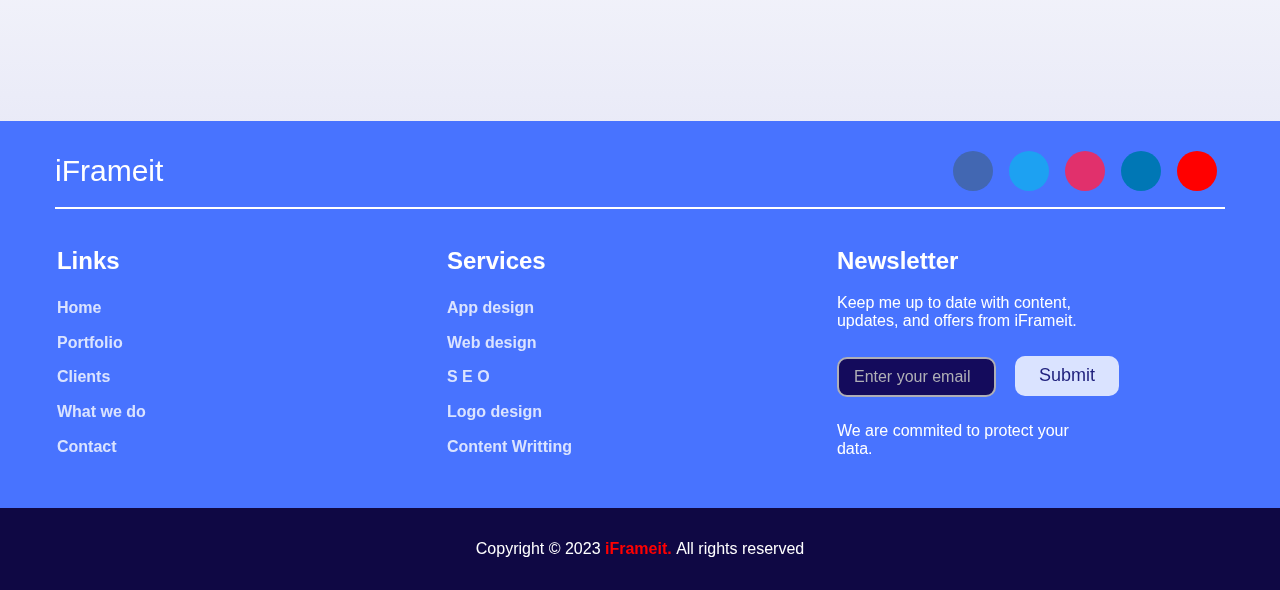
==== commit ca994f38: "some changes in css" ====
--- a/index.html
+++ b/index.html
@@ -88,7 +88,7 @@
                     We are to help You build an awareness website. Get started by learning about design and development.Weather you are looking to start a new business or just improve your current one,We will teach you everything you need to know about web design and developmentweb design and development is a huge industrybut there are many ways to approach itin this websitewe will show you what we need to know to succeedyou are got a great idea for a website.</p>
                <!--  <p data-aos="fade-up" data-aos-duration="3000">We made many project in almost each field.We are creative problem solvers who are 100% dedicated to providing a one-of-a-kind solution ensuring your business delivers projects successfully.</p> -->
             </div>
-            <div class="hero-section2 content-float ">
+            <div class="hero-section2 content-float flex">
                 <div class="content-float-row1">
                     <img src="image/at.png" alt="" class="image-decor1" data-aos="fade-right" data-aos-offset="300" data-aos-easing="ease-in-sine">
                     <img src="image/camera.png" alt="" class="image-decor2" data-aos="fade-left" data-aos-offset="300" data-aos-easing="ease-in-sine">
--- a/styles.css
+++ b/styles.css
@@ -173,9 +173,14 @@
   background-color: rgba(255, 255, 255, 0);
   border-radius: none;
 }
+.remove-element-ul li{
+  line-height: 1.3rem;
+  margin-left: 3rem;
+  font-size: .85rem;
+}
 
 .hero-section1 h1 {
-  font-size: 3rem;
+  font-size: 2rem;
 }
 
 .hero-section1 p {
@@ -193,20 +198,25 @@
 .hero-section2 img {
   width: 530px;
 }
-
+.content-float{
+display: flex;
+align-items: center;
+justify-content: center;
+}
 .content-float img {
-  float: right;
+  width: 100%;
+  margin: 15px;
+
 }
 
 .section-gap {
   padding-left: 86px;
 }
-
 /* new section */
 
 .content-float-row1 img {
   margin: 6px;
-  width: 40%;
+  width: 70%;
   background-color: rgba(1, 60, 253, 0.178);
 }
 
@@ -665,6 +675,18 @@
 .whatwedo-sec{
   background-image: linear-gradient(180deg, rgba(25, 136, 247, 0) 1%, rgba(192, 195, 233, 0.34) 100%);
 }
+.whatwedo-sec-gap{
+  gap:40px;
+}
+.whatwedo-hero-sec-img1{
+  margin-top: 20px;
+  margin-bottom: 10px;
+  border-radius: 10px;
+  box-shadow: rgba(50, 50, 93, 0.25) 0px 50px 1px -69px, rgba(0, 0, 0, 0.3) 0px 30px 5px -30px, rgba(10, 37, 64, 0.35) 0px -2px 6px 0px inset;
+}
+.whatwedo-hero-sec-img1 img{
+  width: 40%;
+}
 .animat-hero-img1{
   position: absolute;
   top: 0;
@@ -724,16 +746,20 @@
 
 .how-we-work-p{
   text-align: center;
-  padding-block: 2rem;
-  font-size: 3rem;
+  padding-block: 3rem;
+  font-size: 2.5rem;
   color: rgb(101, 101, 45);
   font-weight: 0;
+}
+.hero-font-gap{
+  margin-bottom: 3rem;
 }
 .section{
   justify-content: center;
   align-items: center;
-  height: 300px;
+  height: 50px;
   background-image: linear-gradient(180deg, rgba(25, 136, 247, 0) 1%, rgba(192, 195, 233, 0.34) 100%);
+  padding-block: 10rem;
 }
 .section img{
 width: 646px;
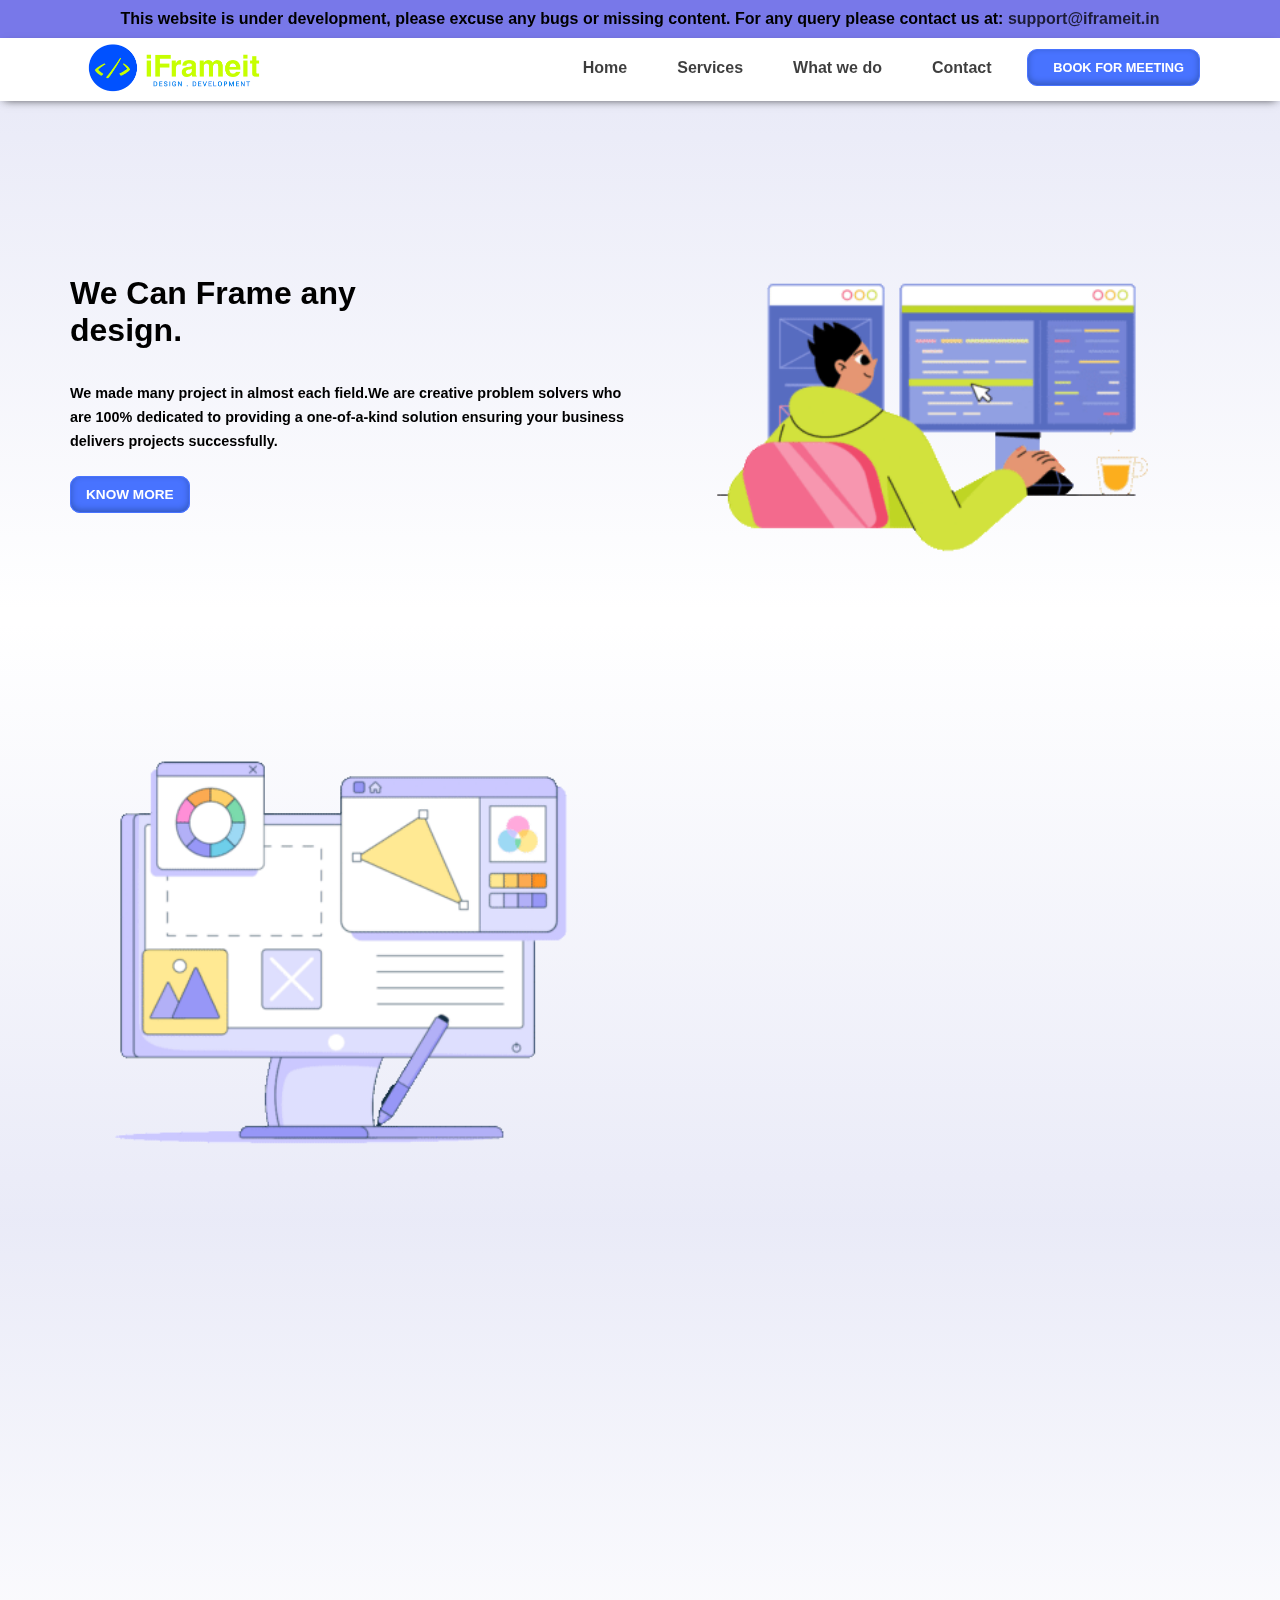
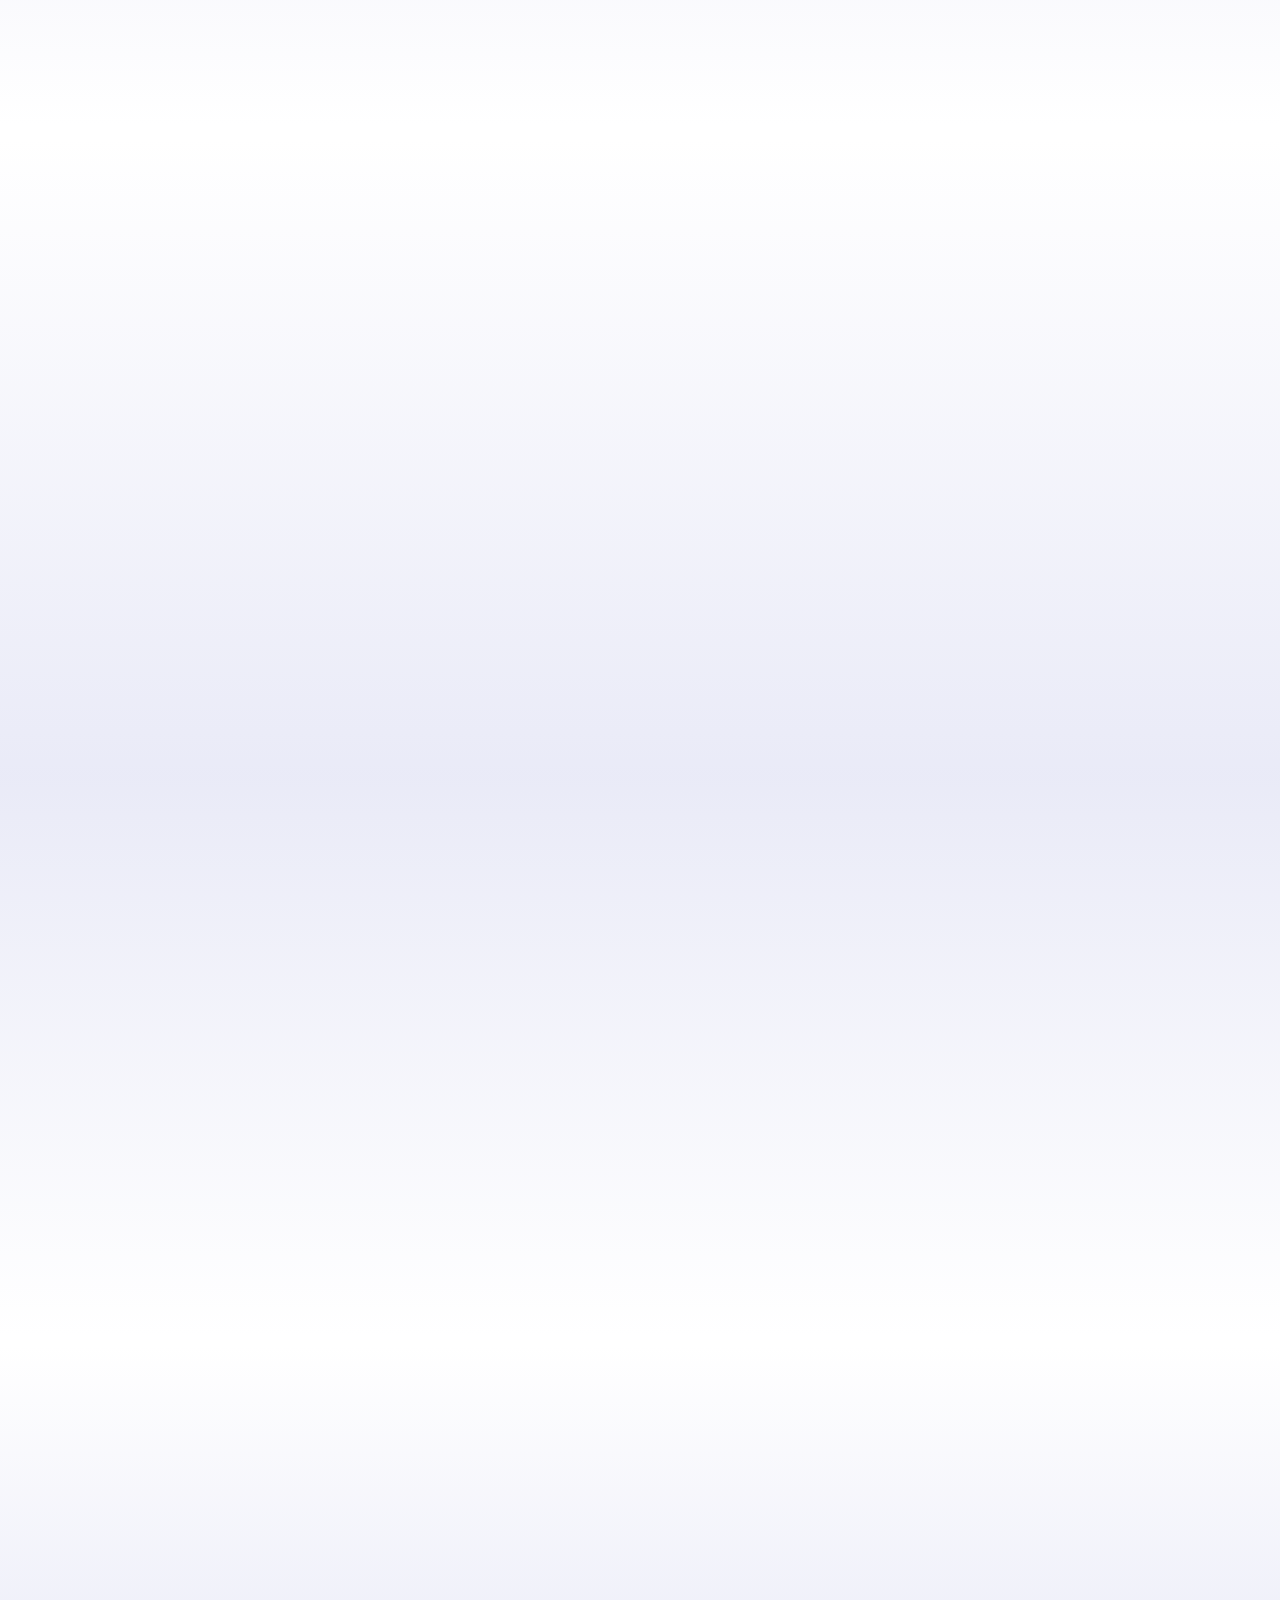
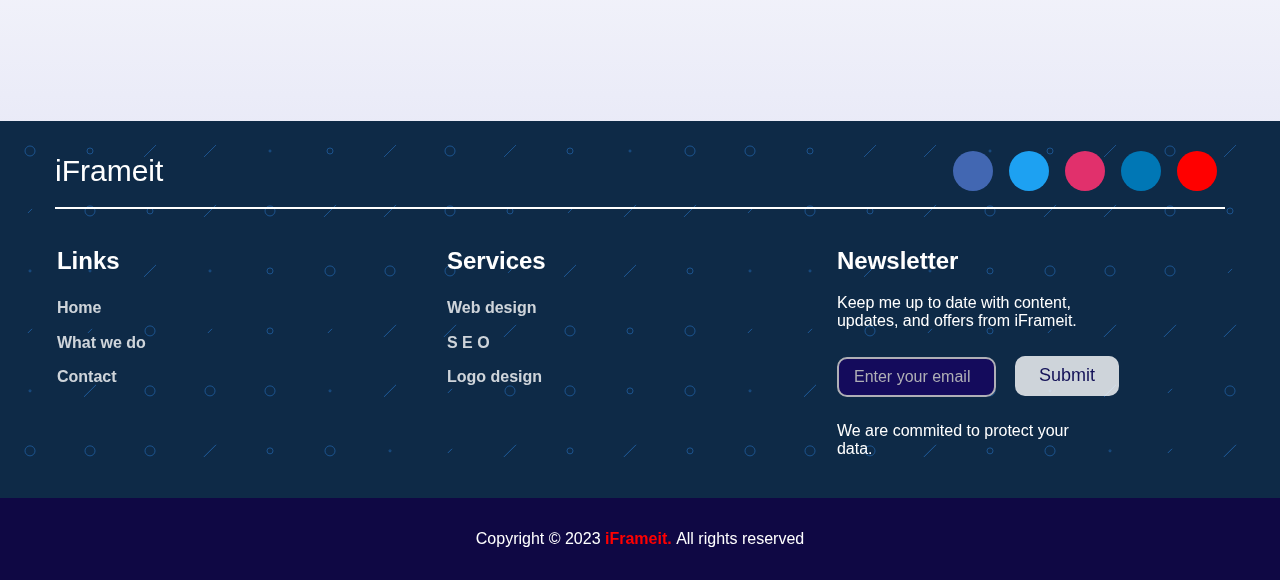
==== commit 9413a4eb: "footer background updated" ====
--- a/index.html
+++ b/index.html
@@ -24,8 +24,8 @@
         <ul class="list">
             <li><a href="index.html">Home</a></li>
             <li><a href="services.html">Services</a></li>
-            <li><a href="portfolio.html">Portfolio</a></li>
-            <li><a href="clients.html">Clients</a></li>
+            <!-- <li><a href="portfolio.html">Portfolio</a></li> -->
+            <!-- <li><a href="clients.html">Clients</a></li> -->
             <li><a href="whatwedo.html">What we do</a></li>
             <li><a href="contact.html">Contact</a></li>
 
@@ -235,18 +235,18 @@
             <ul class="box">
               <li class="link_name">Links</li>
               <li><a href="index.html">Home</a></li>
-              <li><a href="portfolio.html">Portfolio</a></li>
-              <li><a href="clients.html">Clients</a></li>
+              <!-- <li><a href="portfolio.html">Portfolio</a></li> -->
+              <!-- <li><a href="clients.html">Clients</a></li> -->
               <li><a href="whatwedo.html">What we do</a></li>
               <li><a href="contact.html">Contact</a></li>
             </ul>
             <ul class="box">
               <li class="link_name">Services</li>
-              <li><a href="#">App design</a></li>
+              <!-- <li><a href="#">App design</a></li> -->
               <li><a href="#">Web design</a></li>
               <li><a href="#">S E O</a></li>
               <li><a href="#">Logo design</a></li>
-              <li><a href="#">Content Writting</a></li>
+              <!-- <li><a href="#">Content Writting</a></li> -->
             </ul>
           
             <ul class="box input-box">
--- a/styles.css
+++ b/styles.css
@@ -24,10 +24,11 @@
 /* scrollbar */
 body::-webkit-scrollbar{
   background-color: #0000004e;
+  width: 10px;
 }
 body::-webkit-scrollbar-thumb{
   background-color: var(--blue);
-  border-radius: 20px;
+  border-radius: 1px;
 }
 
 /* tap to scroll */
@@ -501,8 +502,10 @@
 /* footer section  */
 
 footer{
-  background-color: rgb(72, 115, 255);
-  width: 100%;
+  /* background-color: rgb(72, 115, 255); */
+  width: 100%;
+  background-image: url(image/Sprinkle.svg);
+  background-repeat: no-repeat;
 }
 footer .content{
   max-width: 1250px;
@@ -722,13 +725,13 @@
   padding-block: 2rem;
 }
 .whatwedo-main-sec-col01{
-  width: 45%;
+  width: 50%;
 }
 .whatwedo-main-sec-col01 img{
-  width: 80%;
+  width: 100%;
 }
 .whatwedo-main-sec-col02{
-  width: 45%;
+  width: 50%;
 }
 .whatwedo-main-sec-col02 p:nth-child(1){
   font-size:2rem;
@@ -907,4 +910,26 @@
   background: #03a9f4;
   color: #fff;
 }
-/* what we do section */+/* what we do section */
+
+/* service section */
+.service-we-provide{
+  padding-block: 2rem;
+}
+.service-detail p{
+  text-align: center;
+  font-size: 3rem;  
+}
+.service-p-style p{
+  font-size: 1rem;
+  padding: 15px 5px;
+}
+.service-p-style{
+  flex-wrap: wrap;
+  margin-top: 3rem;
+}
+.service-p-style div{
+  width: 250px;
+}
+
+/* service section */
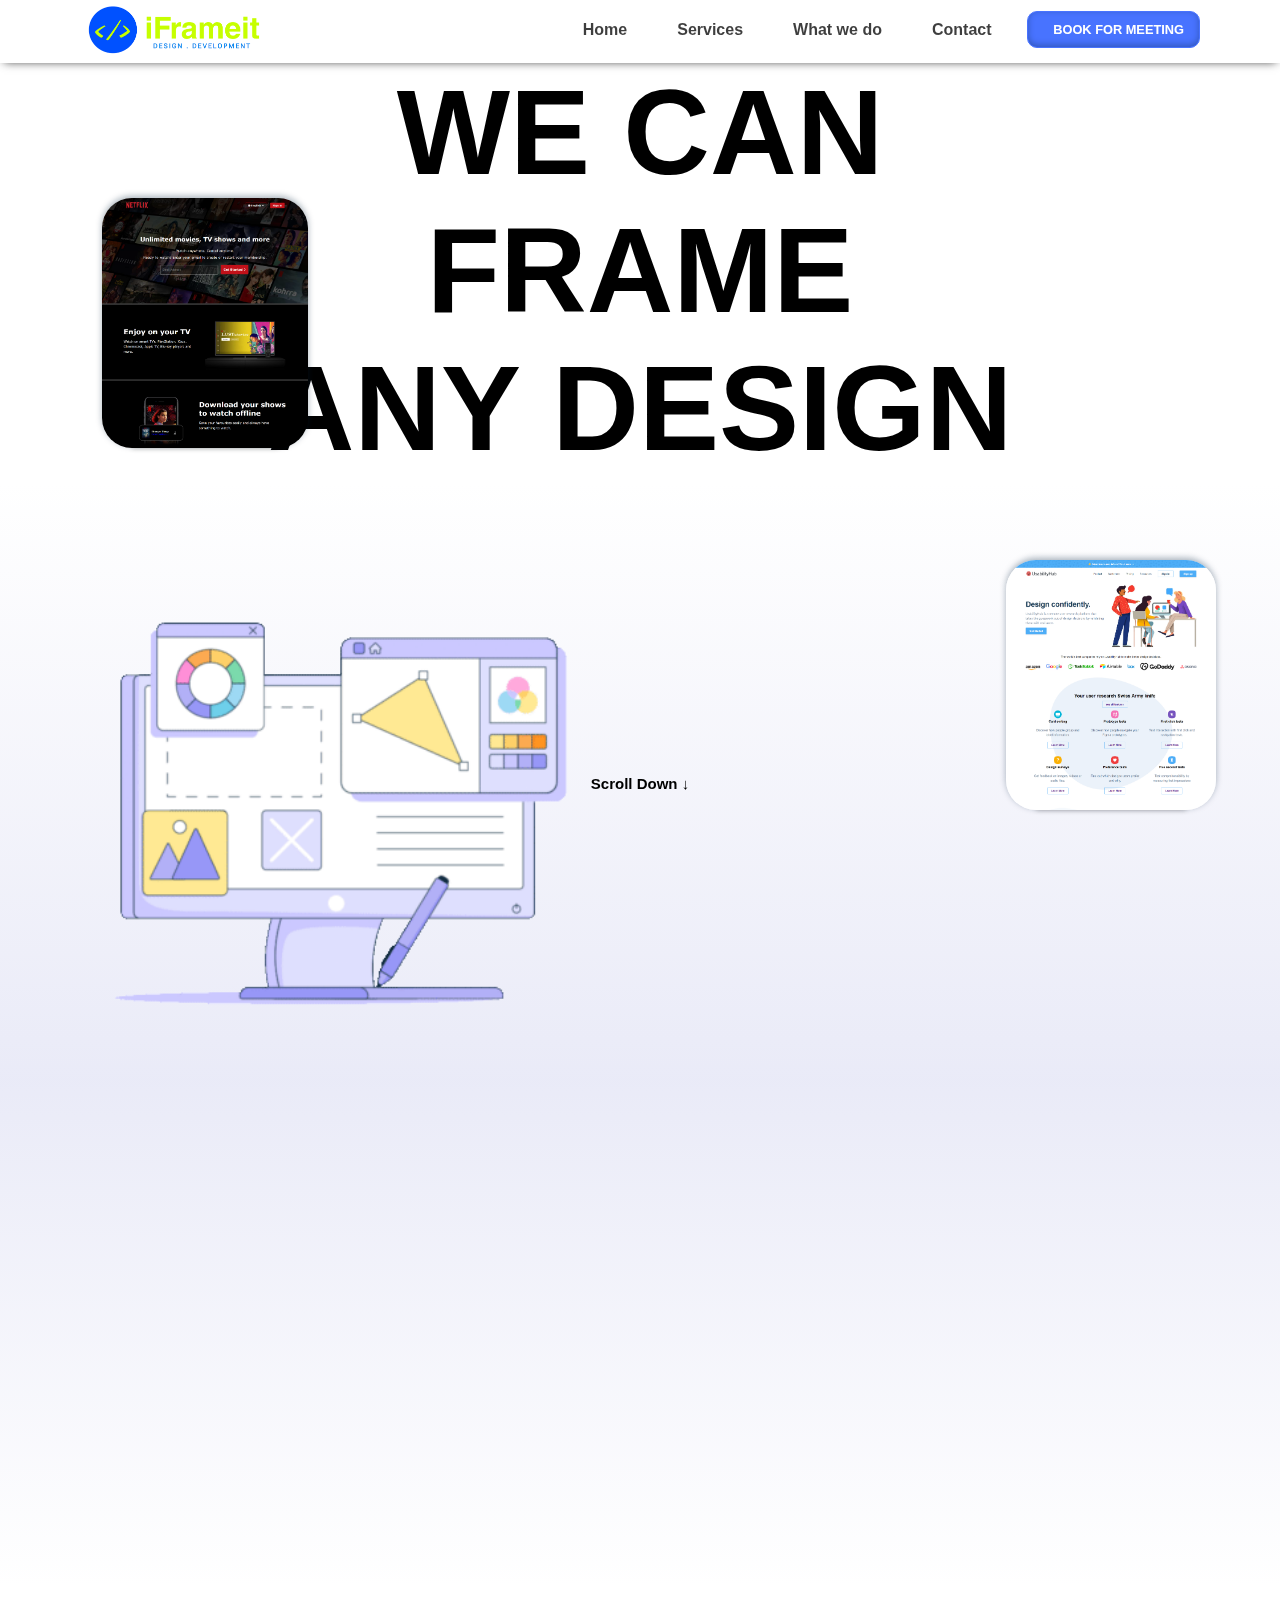
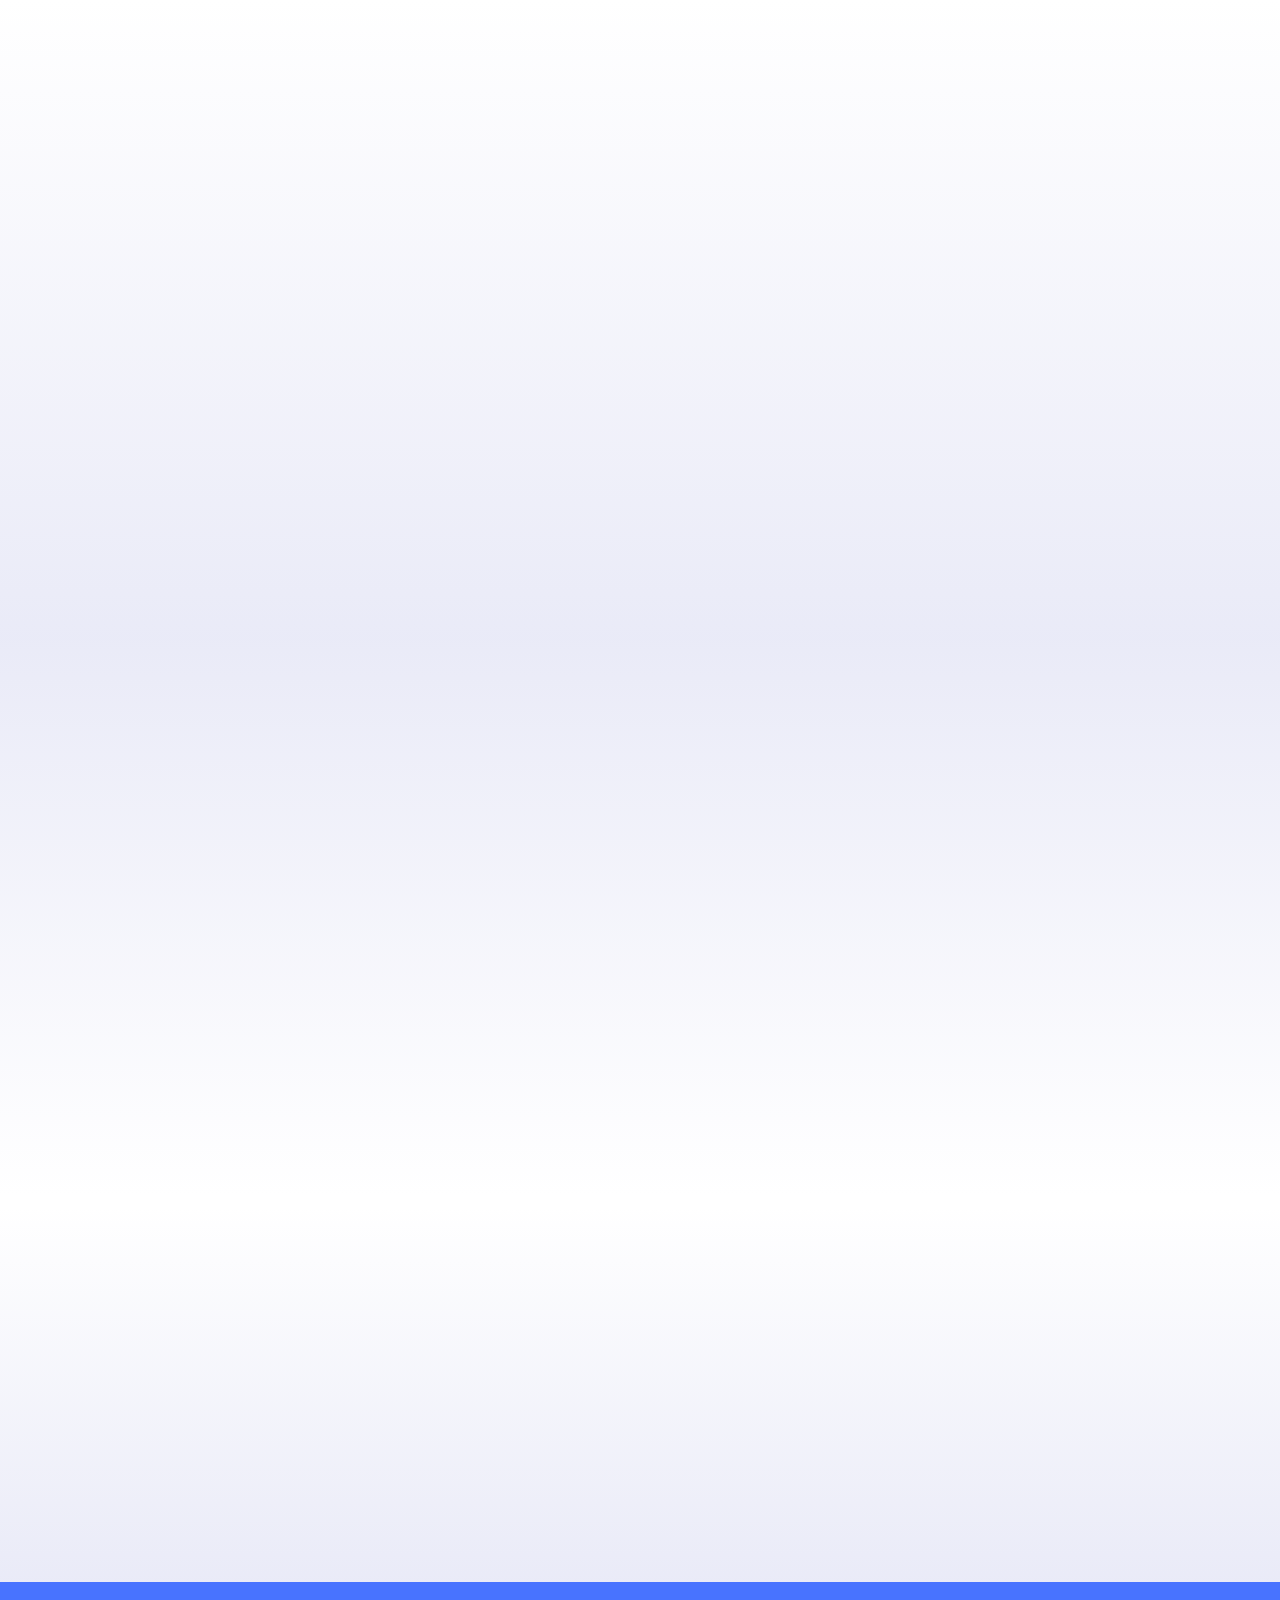
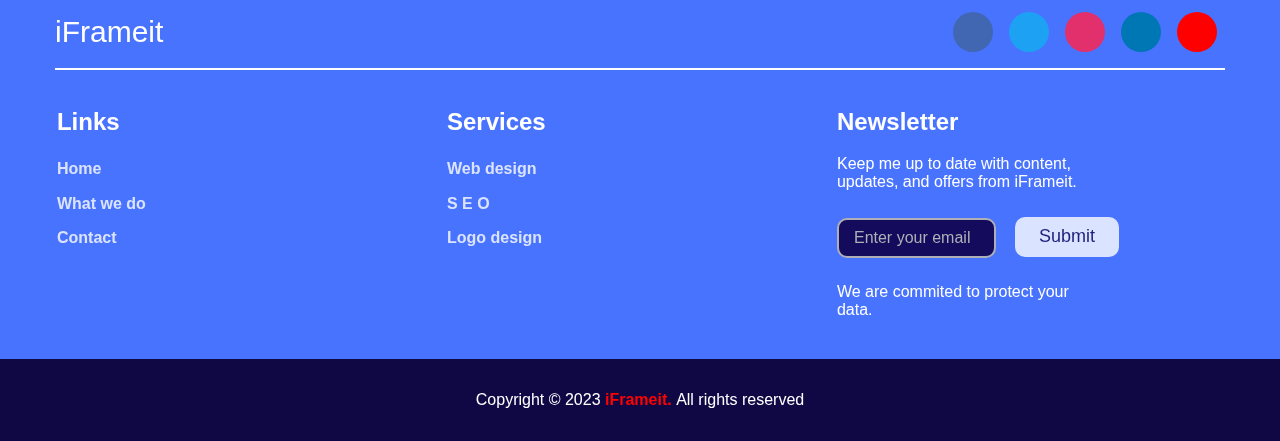
==== commit 5d810f91: "home page > hero sec. changes" ====
--- a/index.html
+++ b/index.html
@@ -16,7 +16,7 @@
     <div id="preloader"></div>
     <button onclick="topFunction()" id="myBtn" title="Go to top"><i class="fa-solid fa-angle-up"></i></button>
 
-    <p style="background-color: rgb(120, 120, 233); text-align: center; padding-block: 10px; font-weight: bold;" >This website is under development, please excuse any bugs or missing content. For any query please contact us at: <a href="mailto:support@iframeit.in">support@iframeit.in</a></p>
+    <!-- <p style="background-color: rgb(120, 120, 233); text-align: center; padding-block: 10px; font-weight: bold;" >This website is under development, please excuse any bugs or missing content. For any query please contact us at: <a href="mailto:support@iframeit.in">support@iframeit.in</a></p> -->
     <!-- Navigation Bar Section -->
     <nav class="nav">
         <div class="our-logo"><img src="image/iframeit-logo-main.png" alt=""></div>
@@ -42,10 +42,19 @@
         </div>
     </nav>
 
-    <!--      <img src="image/peakpx.jpg" alt="ruk Jare baba araha hai.........!"> -->
+    <div class="main">
+
+        <h1>WE CAN</h1>
+        <h1>FRAME</h1>
+        <h1>ANY DESIGN</h1>
+        <img class="left-img" src="image/netflix-clone.png" alt="" >
+        <img class="right-img" src="image/modern-website.png" alt="" >
+        <h5 class="down-arrow">Scroll Down ↓</h5>
+    </div>
+    
 
     <!-- hero section -->
-
+<!-- 
     <section class="hero-section-row1">
 
         <div class="container flex">
@@ -59,7 +68,7 @@
 
         </div>
 
-    </section>
+    </section> -->
 
     <section class="hero-section-row2">
 
@@ -265,7 +274,10 @@
         </div>
     </footer>
     <!-- .................................. -->
-    
+    <script src="https://cdnjs.cloudflare.com/ajax/libs/gsap/3.12.2/gsap.min.js" integrity="sha512-16esztaSRplJROstbIIdwX3N97V1+pZvV33ABoG1H2OyTttBxEGkTsoIVsiP1iaTtM8b3+hu2kB6pQ4Clr5yug==" crossorigin="anonymous" referrerpolicy="no-referrer"></script>
+
+    <script src="https://cdnjs.cloudflare.com/ajax/libs/gsap/3.12.2/ScrollTrigger.min.js" integrity="sha512-Ic9xkERjyZ1xgJ5svx3y0u3xrvfT/uPkV99LBwe68xjy/mGtO+4eURHZBW2xW4SZbFrF1Tf090XqB+EVgXnVjw==" crossorigin="anonymous" referrerpolicy="no-referrer"></script>                                                                                 
+
     <script src="script.js"></script>
     <script src="https://unpkg.com/aos@2.3.1/dist/aos.js"></script>
     <script>
--- a/styles.css
+++ b/styles.css
@@ -502,10 +502,10 @@
 /* footer section  */
 
 footer{
-  /* background-color: rgb(72, 115, 255); */
-  width: 100%;
-  background-image: url(image/Sprinkle.svg);
-  background-repeat: no-repeat;
+  background-color: rgb(72, 115, 255);
+  width: 100%;
+  /* background-image: url(image/Sprinkle.svg); */
+  /* background-repeat: no-repeat; */
 }
 footer .content{
   max-width: 1250px;
@@ -933,3 +933,38 @@
 }
 
 /* service section */
+
+
+
+
+/* .............................. */
+.main h1{
+   font-size: 120px;
+   text-align: center;
+}
+
+.main .left-img{
+  height: 250px;
+  position: absolute;
+  top: 22%;
+  left: 8%;
+  border-radius: 30px;
+  box-shadow: rgba(50, 50, 93, 0.25) 0px 50px 1px -69px, rgba(0, 0, 0, 0.3) 0px 30px 5px -30px, rgba(10, 37, 64, 0.35) 0px -2px 6px 0px ;
+}
+.main .right-img{
+  height: 250px;
+  position: absolute;
+  bottom: 10%;
+  right: 5%;
+  border-radius: 30px;
+  box-shadow: rgba(50, 50, 93, 0.25) 0px 50px 1px -69px, rgba(0, 0, 0, 0.3) 0px 30px 5px -30px, rgba(10, 37, 64, 0.35) 0px -2px 6px 0px ;
+}
+
+.down-arrow{
+  position: absolute;
+  bottom: 12%;
+  left: 50%;
+  transform: translate(-50%,0 );
+  font-size: 15px;
+}
+/* .............................. */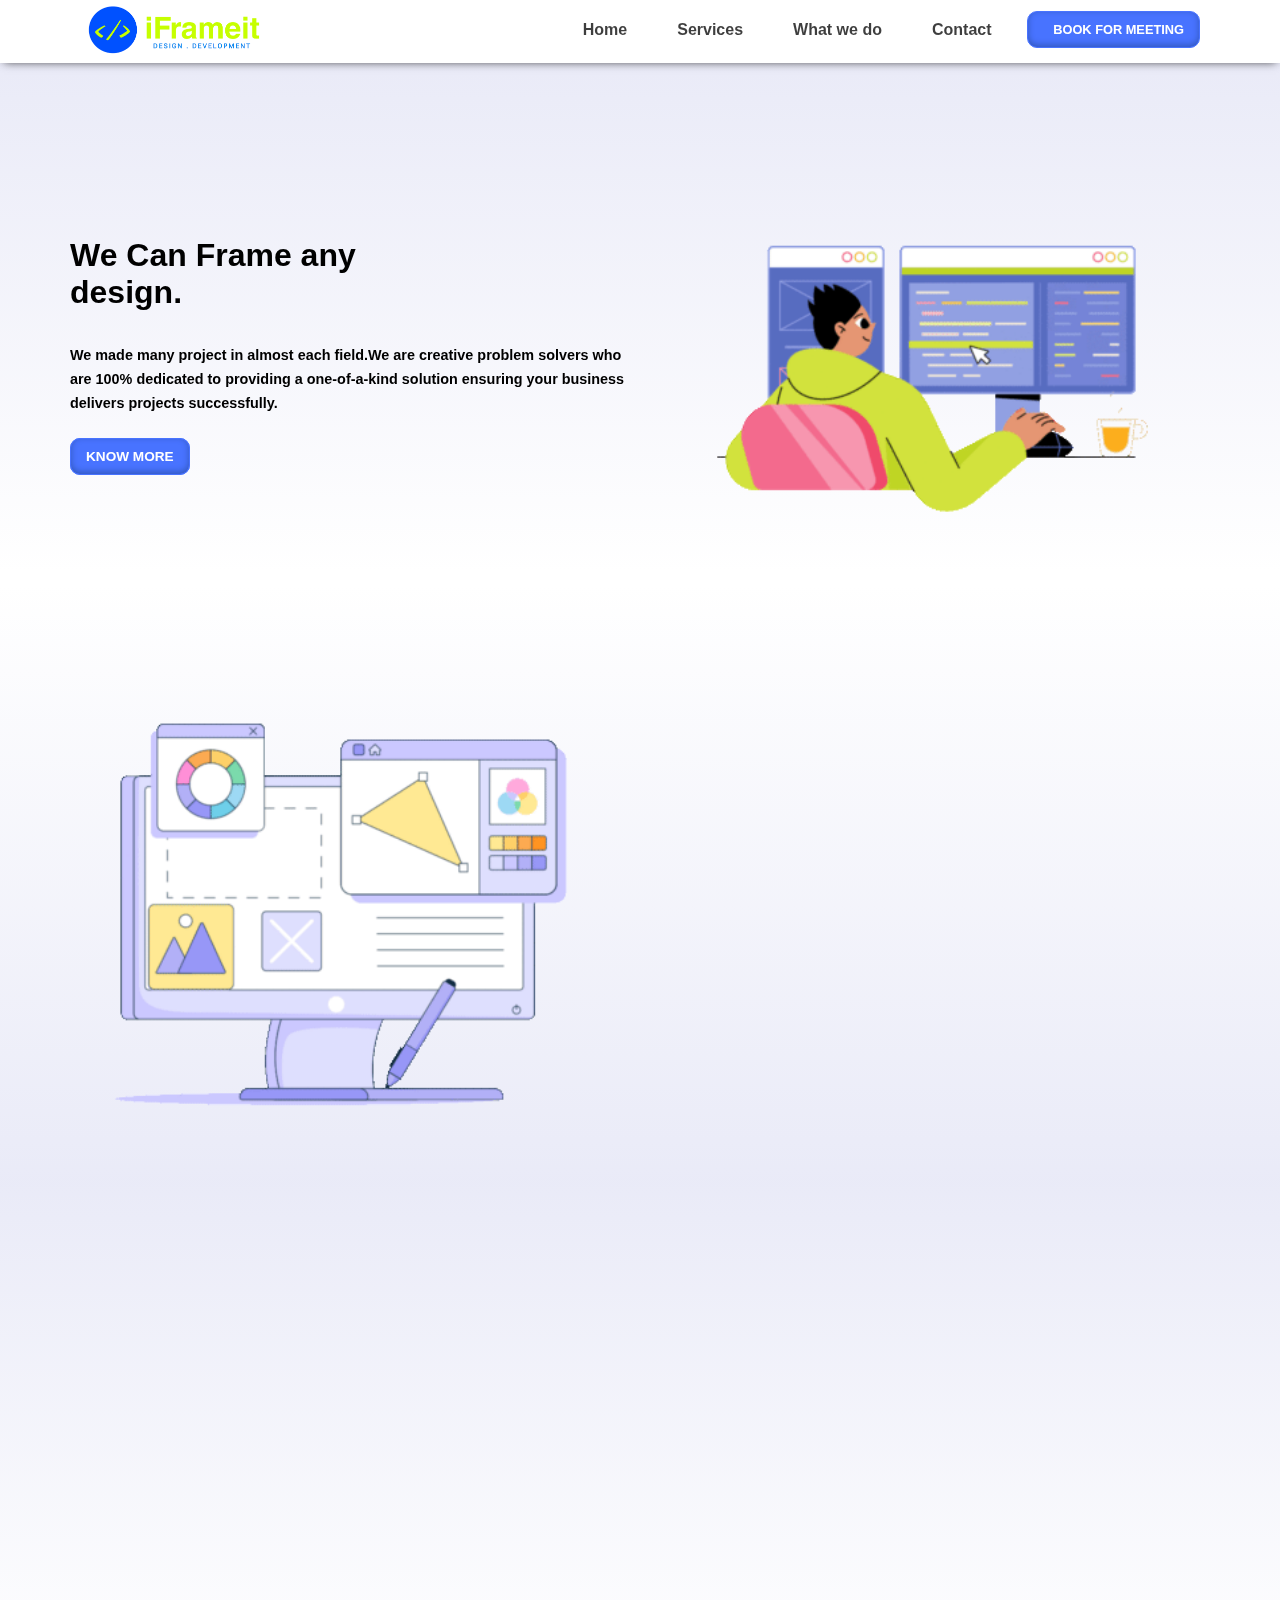
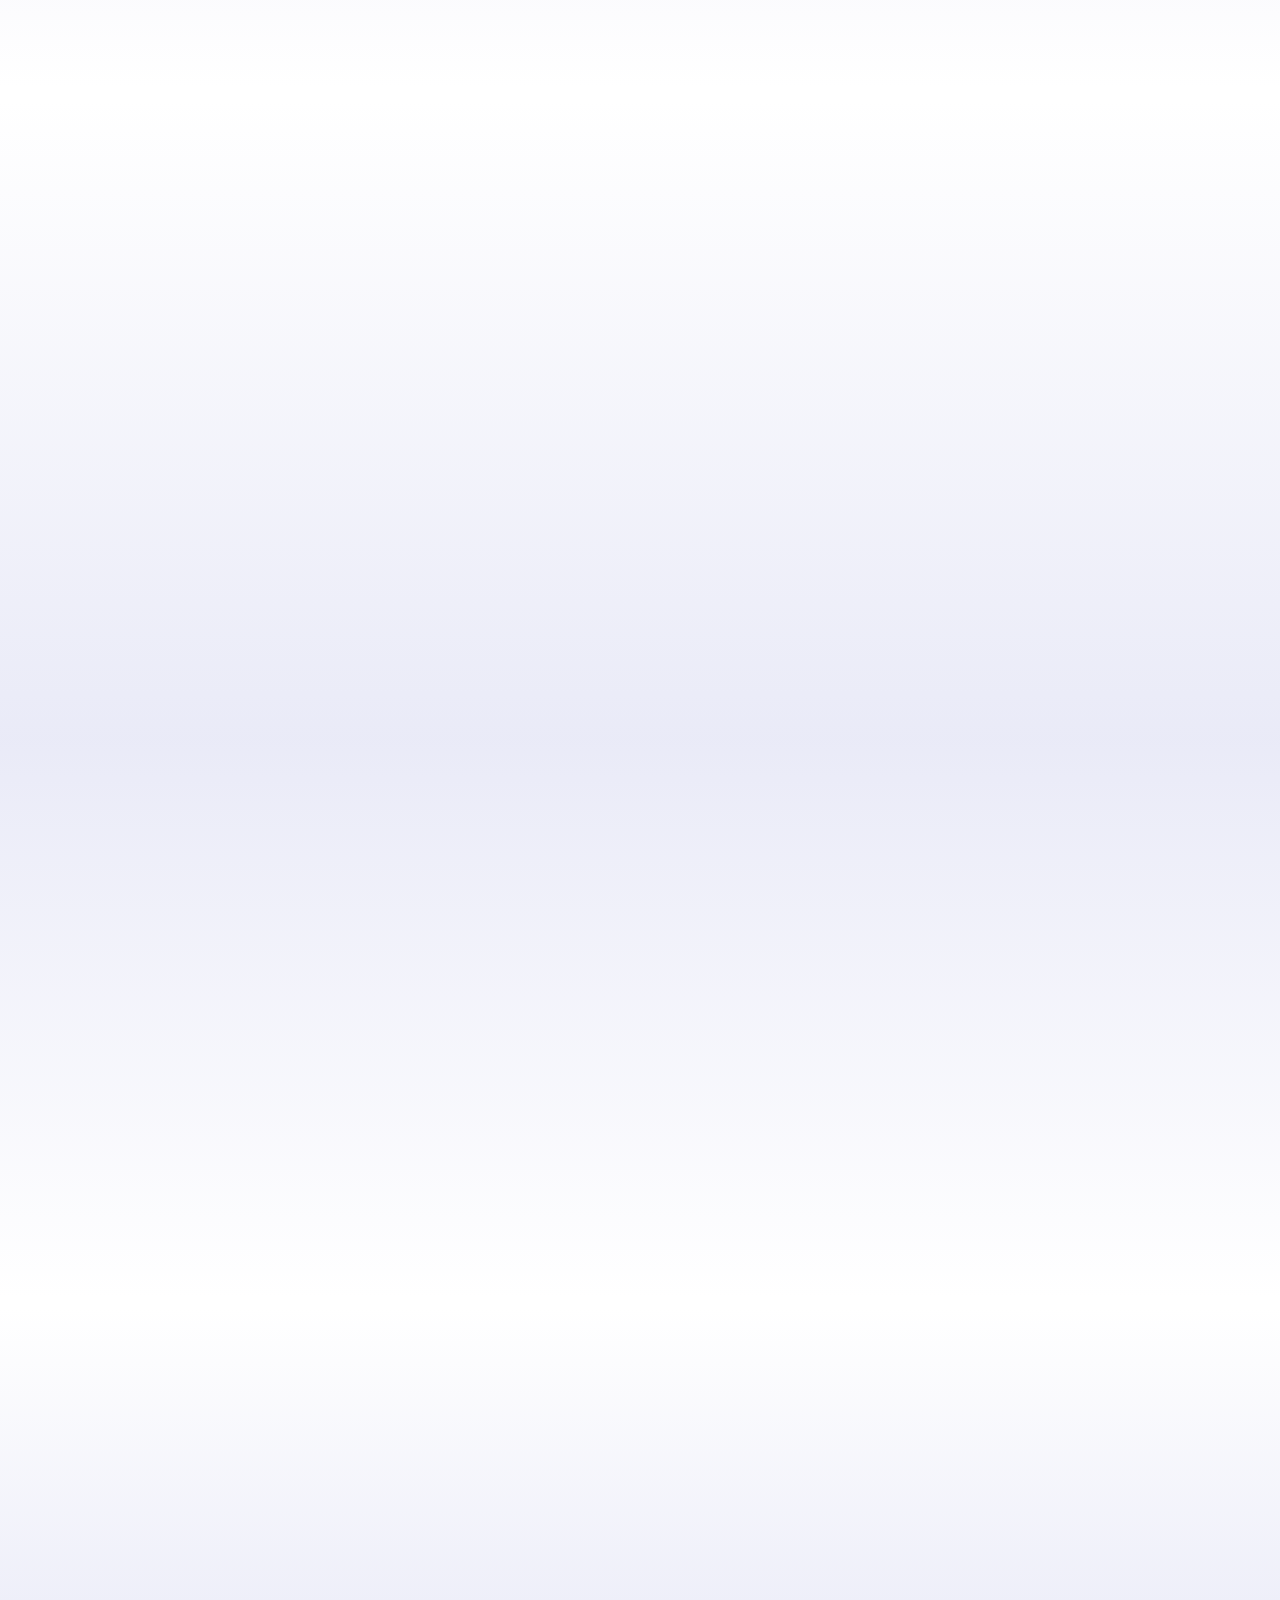
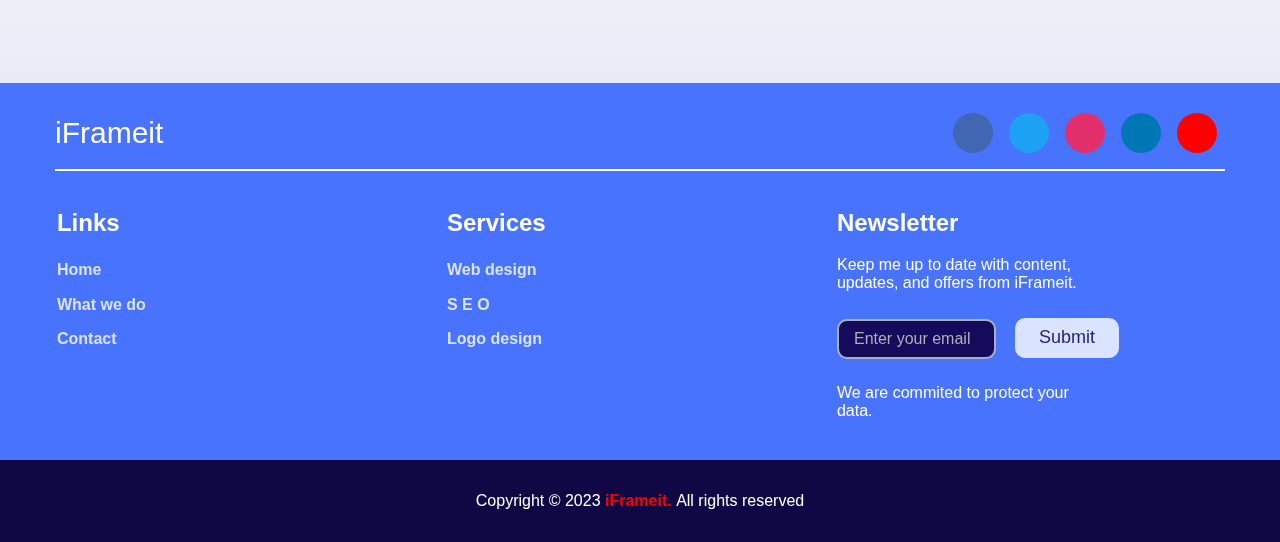
==== commit 0b3cb902: "a" ====
--- a/index.html
+++ b/index.html
@@ -42,7 +42,7 @@
         </div>
     </nav>
 
-    <div class="main">
+    <!-- <div class="main">
 
         <h1>WE CAN</h1>
         <h1>FRAME</h1>
@@ -51,10 +51,10 @@
         <img class="right-img" src="image/modern-website.png" alt="" >
         <h5 class="down-arrow">Scroll Down ↓</h5>
     </div>
-    
+     -->
 
     <!-- hero section -->
-<!-- 
+
     <section class="hero-section-row1">
 
         <div class="container flex">
@@ -68,7 +68,7 @@
 
         </div>
 
-    </section> -->
+    </section>
 
     <section class="hero-section-row2">
 
